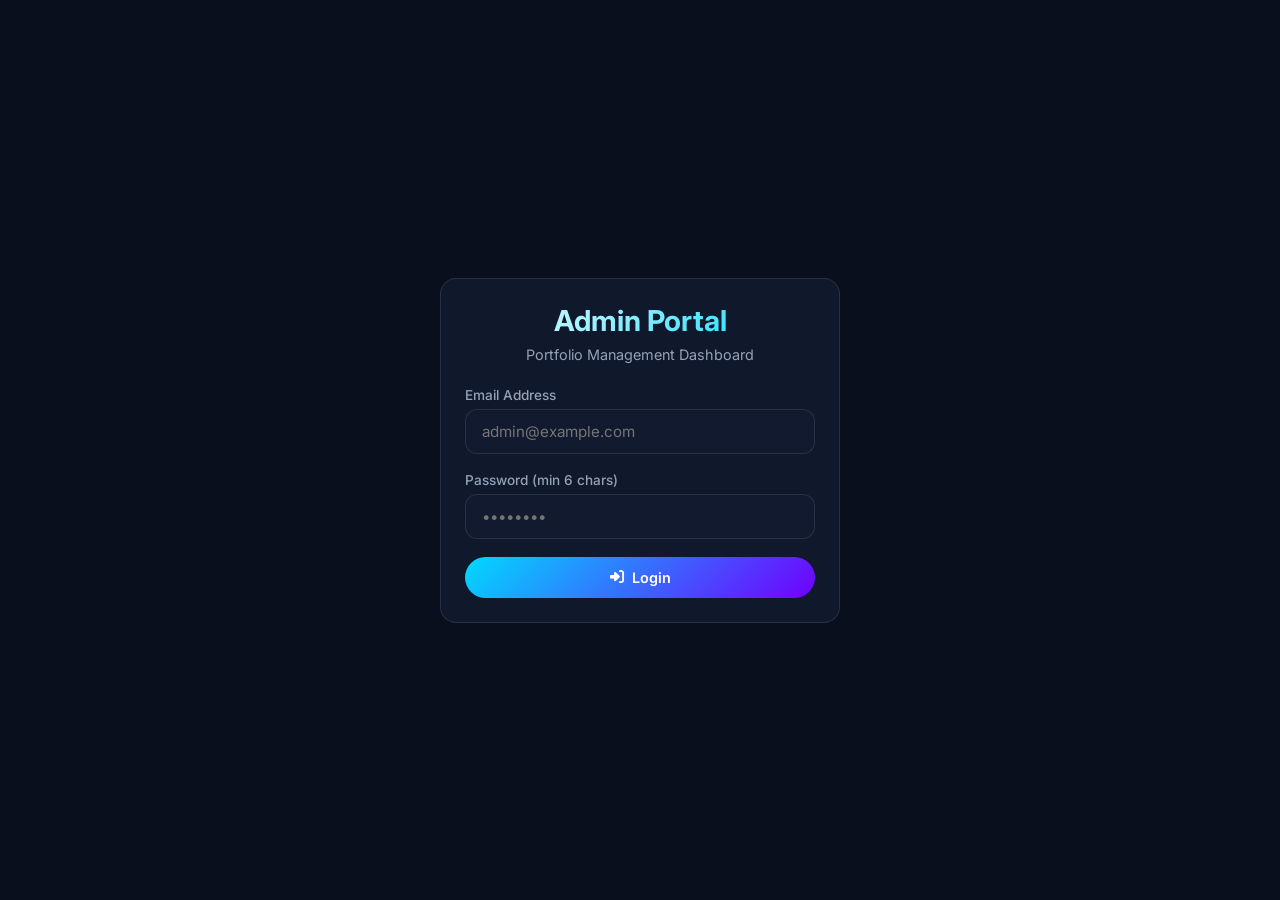
==== admin.html @ 7ec6f868 "Admin: Fix skills list reference error so existing skills load properly" ====
<!DOCTYPE html>
<html lang="en">
<head>
    <meta charset="UTF-8">
    <meta name="viewport" content="width=device-width, initial-scale=1.0">
    <title>Admin Dashboard | Abdul Rasheed Portfolio</title>
    <link href="https://fonts.googleapis.com/css2?family=Inter:wght@300;400;500;600;700&display=swap" rel="stylesheet">
    <link rel="stylesheet" href="https://cdnjs.cloudflare.com/ajax/libs/font-awesome/6.4.0/css/all.min.css">
    <style>
        :root {
            --bg: #0a0f1e;
            --bg-card: rgba(18, 26, 47, 0.85);
            --bg-light: #121a2f;
            --primary: #00d9ff;
            --accent: #7000ff;
            --text: #e2e8f0;
            --text-muted: #94a3b8;
            --border: rgba(255, 255, 255, 0.1);
            --danger: #ff4d6d;
            --success: #00ff88;
            --radius-md: 12px;
            --radius-lg: 16px;
        }

        * {
            box-sizing: border-box;
            margin: 0;
            padding: 0;
            font-family: 'Inter', sans-serif;
        }

        body {
            background-color: var(--bg);
            color: var(--text);
            min-height: 100vh;
            display: flex;
            flex-direction: column;
        }

        /* Glassmorphism containers */
        .glass-card {
            background: var(--bg-card);
            backdrop-filter: blur(12px);
            border: 1px solid var(--border);
            border-radius: var(--radius-lg);
            padding: 24px;
            box-sizing: border-box;
            max-width: 100%;
            overflow: hidden;
        }

        /* Login Screen */
        #login-screen {
            display: flex;
            align-items: center;
            justify-content: center;
            min-height: 100vh;
            padding: 20px;
        }

        .login-box {
            width: 100%;
            max-width: 400px;
            text-align: center;
        }

        .login-box h2 {
            font-size: 1.8rem;
            margin-bottom: 8px;
            background: linear-gradient(135deg, #fff, var(--primary));
            -webkit-background-clip: text;
            -webkit-text-fill-color: transparent;
        }

        .login-box p {
            color: var(--text-muted);
            font-size: 0.9rem;
            margin-bottom: 24px;
        }

        .form-group {
            margin-bottom: 18px;
            text-align: left;
        }

        .form-group label {
            display: block;
            font-size: 0.85rem;
            color: var(--text-muted);
            margin-bottom: 6px;
            font-weight: 500;
        }

        .form-group input, .form-group textarea, .form-group select {
            width: 100%;
            padding: 12px 16px;
            background: var(--bg-light);
            border: 1px solid var(--border);
            border-radius: var(--radius-md);
            color: #fff;
            font-size: 0.95rem;
            outline: none;
            transition: border-color 0.3s ease;
        }

        .form-group input:focus, .form-group textarea:focus, .form-group select:focus {
            border-color: var(--primary);
        }

        .btn {
            display: inline-flex;
            align-items: center;
            justify-content: center;
            gap: 8px;
            padding: 12px 24px;
            border-radius: 30px;
            font-weight: 600;
            font-size: 0.9rem;
            cursor: pointer;
            border: none;
            transition: all 0.3s ease;
        }

        .btn-primary {
            background: linear-gradient(135deg, var(--primary), var(--accent));
            color: #fff;
            width: 100%;
        }

        .btn-primary:hover {
            opacity: 0.9;
            transform: translateY(-1px);
        }

        .btn-danger {
            background: rgba(255, 77, 109, 0.15);
            color: var(--danger);
            border: 1px solid rgba(255, 77, 109, 0.3);
            padding: 8px 16px;
            font-size: 0.82rem;
        }

        .btn-danger:hover {
            background: var(--danger);
            color: #fff;
        }

        .btn-secondary {
            background: var(--bg-light);
            color: var(--text-muted);
            border: 1px solid var(--border);
            text-decoration: none;
        }

        .btn-secondary:hover {
            color: #fff;
            border-color: var(--primary);
        }

        .error-msg {
            color: var(--danger);
            font-size: 0.85rem;
            margin-top: 12px;
            display: none;
        }

        /* Dashboard Layout */
        #dashboard-screen {
            display: none;
            flex-direction: column;
            min-height: 100vh;
        }

        header {
            background: var(--bg-card);
            border-bottom: 1px solid var(--border);
            padding: 16px 32px;
            display: flex;
            justify-content: space-between;
            align-items: center;
        }

        .header-brand {
            display: flex;
            align-items: center;
            gap: 12px;
        }

        .header-brand h1 {
            font-size: 1.3rem;
            font-weight: 700;
            background: linear-gradient(135deg, #fff, var(--primary));
            -webkit-background-clip: text;
            -webkit-text-fill-color: transparent;
        }

        .badge {
            background: rgba(0, 217, 255, 0.15);
            color: var(--primary);
            padding: 4px 10px;
            border-radius: 20px;
            font-size: 0.75rem;
            font-weight: 600;
            border: 1px solid rgba(0, 217, 255, 0.3);
        }

        .header-actions {
            display: flex;
            align-items: center;
            gap: 16px;
        }

        .user-email {
            font-size: 0.85rem;
            color: var(--text-muted);
        }

        main {
            flex: 1;
            padding: 32px;
            max-width: 1200px;
            margin: 0 auto;
            width: 100%;
        }

        /* Nav Tabs */
        .tabs {
            display: flex;
            gap: 12px;
            margin-bottom: 28px;
            border-bottom: 1px solid var(--border);
            padding-bottom: 12px;
        }

        .tab-btn {
            background: transparent;
            border: none;
            color: var(--text-muted);
            font-size: 0.95rem;
            font-weight: 600;
            padding: 8px 16px;
            cursor: pointer;
            border-radius: var(--radius-md);
            transition: all 0.3s ease;
            display: flex;
            align-items: center;
            gap: 8px;
        }

        .tab-btn.active {
            background: rgba(0, 217, 255, 0.1);
            color: var(--primary);
            border: 1px solid rgba(0, 217, 255, 0.2);
        }

        .tab-content {
            display: none;
        }

        .tab-content.active {
            display: block;
        }

        /* Projects Section Grid */
        .admin-grid {
            display: grid;
            grid-template-columns: 1fr 1.5fr;
            gap: 28px;
        }

        @media (max-width: 900px) {
            .admin-grid {
                grid-template-columns: 1fr;
            }
            header {
                padding: 16px;
            }
            main {
                padding: 16px 12px;
            }
            .glass-card {
                padding: 16px;
            }
        }

        .project-item {
            display: flex;
            justify-content: space-between;
            align-items: center;
            background: var(--bg-light);
            border: 1px solid var(--border);
            border-radius: var(--radius-md);
            padding: 16px;
            margin-bottom: 12px;
            width: 100%;
            box-sizing: border-box;
            gap: 12px;
            overflow: hidden;
        }

        .project-info {
            flex: 1;
            min-width: 0;
            overflow: hidden;
        }

        .project-info h4 {
            font-size: 1rem;
            color: #fff;
            margin-bottom: 4px;
            white-space: nowrap;
            overflow: hidden;
            text-overflow: ellipsis;
        }

        .project-info p {
            font-size: 0.82rem;
            color: var(--text-muted);
            word-break: break-word;
        }

        .project-tag {
            font-size: 0.72rem;
            background: rgba(112, 0, 255, 0.2);
            color: #c084fc;
            padding: 2px 8px;
            border-radius: 12px;
            margin-left: 8px;
        }

        /* Messages Inbox */
        .message-card {
            background: var(--bg-light);
            border: 1px solid var(--border);
            border-radius: var(--radius-md);
            padding: 20px;
            margin-bottom: 16px;
            width: 100%;
            box-sizing: border-box;
            overflow: hidden;
        }

        .message-header {
            display: flex;
            justify-content: space-between;
            align-items: center;
            margin-bottom: 12px;
            flex-wrap: wrap;
            gap: 8px;
        }

        .sender-name {
            font-weight: 600;
            color: #fff;
        }

        .sender-email {
            font-size: 0.85rem;
            color: var(--primary);
            word-break: break-all;
        }

        .message-date {
            font-size: 0.75rem;
            color: var(--text-muted);
        }

        .message-body {
            font-size: 0.9rem;
            color: var(--text);
            line-height: 1.5;
            background: rgba(10, 15, 30, 0.5);
            padding: 12px;
            border-radius: 8px;
            word-break: break-word;
            overflow-wrap: anywhere;
        }
    
        /* =========================================================
           SIDEBAR & CMS DASHBOARD LAYOUT CSS
           ========================================================= */
        #dashboard-screen {
            display: none;
            width: 100%;
            min-height: 100vh;
        }

        .admin-layout {
            display: flex;
            min-height: 100vh;
            width: 100%;
            background: var(--bg);
        }

                .sidebar {
            width: 270px;
            min-width: 270px;
            background: rgba(12, 18, 36, 0.95);
            border-right: 1px solid var(--border);
            display: flex;
            flex-direction: column;
            position: fixed;
            top: 0;
            bottom: 0;
            left: 0;
            z-index: 1000;
            backdrop-filter: blur(16px);
            -webkit-backdrop-filter: blur(16px);
            box-shadow: 5px 0 25px rgba(0, 0, 0, 0.3);
            transition: transform 0.3s cubic-bezier(0.4, 0, 0.2, 1);
            transform: translateZ(0);
            will-change: transform;
        }

        .sidebar-brand {
            padding: 24px 20px;
            display: flex;
            align-items: center;
            gap: 12px;
            border-bottom: 1px solid var(--border);
            background: rgba(255, 255, 255, 0.02);
        }

        .sidebar-brand h2 {
            font-size: 1.15rem;
            font-weight: 700;
            color: #fff;
            margin: 0;
            letter-spacing: 0.5px;
        }

        .sidebar-menu {
            list-style: none;
            padding: 20px 12px;
            margin: 0;
            flex: 1;
            display: flex;
            flex-direction: column;
            gap: 8px;
            overflow-y: auto;
        }

        .sidebar-menu li {
            list-style: none;
        }

        .sidebar-link {
            display: flex;
            align-items: center;
            justify-content: space-between;
            padding: 14px 18px;
            color: var(--text-muted);
            text-decoration: none;
            border-radius: 12px;
            font-weight: 500;
            font-size: 0.95rem;
            cursor: pointer;
            transition: all 0.25s ease;
            background: transparent;
            border: 1px solid transparent;
            width: 100%;
            text-align: left;
        }

        .sidebar-link span i {
            width: 24px;
            font-size: 1.1rem;
            margin-right: 8px;
            color: var(--text-muted);
            transition: color 0.25s ease, transform 0.25s ease;
        }

        .sidebar-link:hover {
            color: #fff;
            background: rgba(255, 255, 255, 0.04);
            transform: translateX(3px);
        }

        .sidebar-link:hover span i {
            color: var(--primary);
            transform: scale(1.1);
        }

        .sidebar-link.active {
            color: #fff;
            background: linear-gradient(135deg, rgba(0, 217, 255, 0.18), rgba(112, 0, 255, 0.18));
            border: 1px solid rgba(0, 217, 255, 0.4);
            box-shadow: 0 4px 20px rgba(0, 217, 255, 0.15);
        }

        .sidebar-link.active span i {
            color: var(--primary);
        }

        .sidebar-badge {
            background: rgba(0, 217, 255, 0.2);
            color: var(--primary);
            font-size: 0.78rem;
            padding: 2px 9px;
            border-radius: 12px;
            font-weight: 700;
            border: 1px solid rgba(0, 217, 255, 0.3);
        }

        .sidebar-footer {
            padding: 20px;
            border-top: 1px solid var(--border);
            display: flex;
            flex-direction: column;
            gap: 12px;
            background: rgba(0, 0, 0, 0.2);
        }

        .main-wrapper {
            margin-left: 270px;
            flex: 1;
            display: flex;
            flex-direction: column;
            min-height: 100vh;
            width: calc(100% - 270px);
        }

                .top-navbar {
            height: 70px;
            padding: 0 30px;
            background: rgba(12, 18, 36, 0.85);
            border-bottom: 1px solid var(--border);
            display: flex;
            align-items: center;
            justify-content: space-between;
            backdrop-filter: blur(12px);
            -webkit-backdrop-filter: blur(12px);
            position: sticky;
            top: 0;
            z-index: 900;
            transform: translateZ(0);
        }

        .mobile-toggle {
            display: none;
            background: none;
            border: none;
            color: #fff;
            font-size: 1.4rem;
            cursor: pointer;
            padding: 6px;
        }

        /* MODAL STYLES */
        .modal-overlay {
            position: fixed;
            top: 0;
            left: 0;
            right: 0;
            bottom: 0;
            background: rgba(0, 0, 0, 0.8);
            backdrop-filter: blur(8px);
            z-index: 2000;
            display: none;
            align-items: center;
            justify-content: center;
            padding: 20px;
        }

        .modal-overlay.active {
            display: flex;
        }

        .modal-content {
            background: #0f172a;
            border: 1px solid var(--border);
            border-radius: 18px;
            width: 100%;
            max-width: 550px;
            max-height: 90vh;
            overflow-y: auto;
            padding: 28px;
            box-shadow: 0 25px 60px rgba(0,0,0,0.6);
            position: relative;
            animation: modalSlide 0.3s ease-out;
        }

        @keyframes modalSlide {
            from { transform: translateY(25px); opacity: 0; }
            to { transform: translateY(0); opacity: 1; }
        }

        .modal-header {
            display: flex;
            align-items: center;
            justify-content: space-between;
            margin-bottom: 20px;
            padding-bottom: 12px;
            border-bottom: 1px solid var(--border);
        }

        .modal-header h3 {
            margin: 0;
            font-size: 1.25rem;
            color: #fff;
        }

        .close-modal {
            background: none;
            border: none;
            color: var(--text-muted);
            font-size: 1.5rem;
            cursor: pointer;
            transition: color 0.2s;
        }

        .close-modal:hover {
            color: #fff;
        }

        .action-btns-group {
            display: flex;
            gap: 8px;
        }

        @media (max-width: 900px) {
            .sidebar {
                transform: translateX(-100%);
            }
            .sidebar.mobile-open {
                transform: translateX(0);
            }
            .main-wrapper {
                margin-left: 0;
                width: 100%;
            }
            .mobile-toggle {
                display: block;
            }
        }

    </style>
</head>
<body>

    <!-- LOGIN SCREEN -->
    <div id="login-screen">
        <div class="glass-card login-box">
            <h2>Admin Portal</h2>
            <p>Portfolio Management Dashboard</p>

            <form id="login-form">
                <div class="form-group">
                    <label for="login-email">Email Address</label>
                    <input type="email" id="login-email" required placeholder="admin@example.com">
                </div>
                <div class="form-group">
                    <label for="login-password">Password (min 6 chars)</label>
                    <input type="password" id="login-password" required placeholder="••••••••">
                </div>
                <button type="submit" id="auth-submit-btn" class="btn btn-primary" style="width:100%;">
                    <i class="fas fa-sign-in-alt"></i> Login
                </button>
                <div id="login-error" class="error-msg" style="display:none; margin-top:12px; padding:10px; background:rgba(255,77,109,0.15); border:1px solid var(--danger); color:var(--danger); border-radius:8px; font-size:0.85rem; text-align:left;"></div>
            </form>
        </div>
    </div>

    <!-- DASHBOARD SCREEN -->
    <div id="dashboard-screen">
        <div class="admin-layout">
            <!-- SIDEBAR NAV -->
            <aside class="sidebar" id="sidebar">
                <div class="sidebar-brand">
                    <i class="fas fa-user-shield" style="color: var(--primary); font-size: 1.5rem;"></i>
                    <h2>Admin CMS</h2>
                </div>
                <ul class="sidebar-menu">
                    <li>
                        <button class="sidebar-link active" onclick="switchTab('home-tab', this, 'Home')">
                            <span><i class="fas fa-home"></i> Home</span>
                        </button>
                    </li>
                    <li>
                        <button class="sidebar-link" onclick="switchTab('about-tab', this, 'About')">
                            <span><i class="fas fa-user"></i> About</span>
                        </button>
                    </li>
                    <li>
                        <button class="sidebar-link" onclick="switchTab('skills-tab', this, 'Skill')">
                            <span><i class="fas fa-star"></i> Skill</span>
                        </button>
                    </li>
                    <li>
                        <button class="sidebar-link" onclick="switchTab('services-tab', this, 'Service')">
                            <span><i class="fas fa-briefcase"></i> Service</span>
                        </button>
                    </li>
                    <li>
                        <button class="sidebar-link" onclick="switchTab('projects-tab', this, 'Project')">
                            <span><i class="fas fa-folder-open"></i> Project</span>
                            <span class="sidebar-badge" id="project-count">0</span>
                        </button>
                    </li>
                    <li>
                        <button class="sidebar-link" onclick="switchTab('backgrounds-tab', this, 'Backgrounds')">
                            <span><i class="fas fa-image"></i> Backgrounds</span>
                        </button>
                    </li>
                    <li>
                        <button class="sidebar-link" onclick="switchTab('messages-tab', this, 'Contacts')">
                            <span><i class="fas fa-envelope"></i> Contacts</span>
                            <span class="sidebar-badge" id="message-count">0</span>
                        </button>
                    </li>
                </ul>
                <div class="sidebar-footer">
                    <span style="font-size:0.8rem; color:var(--text-muted); overflow:hidden; text-overflow:ellipsis;" id="current-user-email">admin@portfolio.com</span>
                    <a href="index.html" target="_blank" class="btn btn-secondary" style="justify-content:center; width:100%;">
                        <i class="fas fa-external-link-alt"></i> View Site
                    </a>
                    <button id="logout-btn-side" class="btn btn-danger" style="justify-content:center; width:100%;">
                        <i class="fas fa-sign-out-alt"></i> Logout
                    </button>
                </div>
            </aside>

            <!-- MAIN CONTENT WRAPPER -->
            <div class="main-wrapper">
                <div class="top-navbar">
                    <div style="display:flex; align-items:center; gap:15px;">
                        <button class="mobile-toggle" onclick="toggleSidebar()"><i class="fas fa-bars"></i></button>
                        <h2 id="top-title" style="margin:0; font-size:1.2rem; color:#fff;"><i class="fas fa-folder-open" style="color:var(--primary);"></i> Projects</h2>
                    </div>
                    <span class="badge">Live Firebase</span>
                </div>

                <main style="padding: 30px;">


            <!-- TAB 1: PROJECTS -->
            <div id="projects-tab" class="tab-content">

                <!-- STEP INDICATOR -->
                <div id="project-step-indicator" style="display:flex; align-items:center; gap:0; margin-bottom:24px; background:rgba(255,255,255,0.03); border:1px solid rgba(255,255,255,0.07); border-radius:14px; padding:4px; width:fit-content;">
                    <button onclick="goToStep(1)" id="step-btn-1" style="display:flex; align-items:center; gap:8px; padding:8px 18px; border-radius:10px; border:none; background:var(--primary); color:#000; font-weight:700; font-size:0.82rem; cursor:pointer; transition:all 0.2s;">
                        <span style="width:20px;height:20px;background:#000;border-radius:50%;display:flex;align-items:center;justify-content:center;font-size:0.72rem;font-weight:900;">1</span>
                        Basic Info & Cover Image
                    </button>
                    <button onclick="goToStep(2)" id="step-btn-2" style="display:flex; align-items:center; gap:8px; padding:8px 18px; border-radius:10px; border:none; background:transparent; color:#64748b; font-weight:600; font-size:0.82rem; cursor:pointer; transition:all 0.2s;">
                        <span style="width:20px;height:20px;background:rgba(255,255,255,0.1);border-radius:50%;display:flex;align-items:center;justify-content:center;font-size:0.72rem;font-weight:900;">2</span>
                        Case Study Screenshots
                    </button>
                </div>

                <div class="admin-grid">

                    <!-- STEP 1: Basic Info + Cover Image -->
                    <div class="glass-card" id="project-step-1">
                        <h3 style="margin-bottom:6px;"><i class="fas fa-layer-group" style="color:var(--primary);"></i> Step 1 — Core Project Details</h3>
                        <p style="color:#64748b; font-size:0.84rem; margin-bottom:20px;">Fill in your project info and add the main cover image. This is what appears on your portfolio homepage.</p>

                        <form id="add-project-form">
                            <div style="display:grid; grid-template-columns:1fr 1fr; gap:14px;">
                                <div class="form-group" style="margin:0;">
                                    <label>Project Title *</label>
                                    <input type="text" id="p-title" required placeholder="e.g. E-Commerce Platform">
                                </div>
                                <div class="form-group" style="margin:0;">
                                    <label>Category Tag *</label>
                                    <select id="p-category">
                                        <option value="fullstack">Full-Stack</option>
                                        <option value="python">Python / Django</option>
                                        <option value="frontend">Frontend</option>
                                        <option value="web">Web Apps</option>
                                    </select>
                                </div>
                            </div>

                            <div class="form-group" style="margin-top:14px;">
                                <label>Short Description * <span style="color:#64748b; font-size:0.78rem;">(shown on homepage card)</span></label>
                                <textarea id="p-desc" rows="2" required placeholder="Brief summary of what this project does..."></textarea>
                            </div>

                            <div class="form-group">
                                <label>Detailed Overview <span style="color:#64748b; font-size:0.78rem;">(shown on project details page)</span></label>
                                <textarea id="p-long-desc" rows="3" placeholder="Detailed story: architecture, problem solved, approach used..."></textarea>
                            </div>

                            <div class="form-group">
                                <label>Key Features <span style="color:#64748b; font-size:0.78rem;">(one per line)</span></label>
                                <textarea id="p-features" rows="3" placeholder="User Authentication & Profile Roles&#10;Realtime Firestore Synchronization&#10;Dark Mode Interface"></textarea>
                            </div>

                            <div class="form-group">
                                <label>Tech Stack <span style="color:#64748b; font-size:0.78rem;">(comma separated)</span></label>
                                <input type="text" id="p-tech-stack" placeholder="Python, Django, React, Firebase, CSS3">
                            </div>

                            <div style="display:grid; grid-template-columns:1fr 1fr; gap:14px;">
                                <div class="form-group" style="margin:0;">
                                    <label>Live Demo URL</label>
                                    <input type="url" id="p-live" placeholder="https://myproject.com">
                                </div>
                                <div class="form-group" style="margin:0;">
                                    <label>GitHub Repo URL</label>
                                    <input type="url" id="p-github" placeholder="https://github.com/...">
                                </div>
                            </div>

                            <!-- COVER IMAGE SECTION -->
                            <div style="margin-top:20px; background:rgba(0,217,255,0.04); border:1px solid rgba(0,217,255,0.2); border-radius:14px; padding:16px;">
                                <div style="font-weight:700; font-size:0.9rem; color:var(--primary); margin-bottom:12px; display:flex; align-items:center; gap:8px;">
                                    <i class="fas fa-image"></i> Cover Image <span style="color:#64748b; font-size:0.78rem; font-weight:400;">(shown on homepage)</span>
                                </div>

                                <!-- Upload Area -->
                                <div id="p-cover-drop-zone" onclick="document.getElementById('p-cover-file').click()" style="border:2px dashed rgba(0,217,255,0.35); border-radius:10px; padding:20px; text-align:center; cursor:pointer; transition:all 0.2s; margin-bottom:12px;" onmouseover="this.style.borderColor='var(--primary)'; this.style.background='rgba(0,217,255,0.06)'" onmouseout="this.style.borderColor='rgba(0,217,255,0.35)'; this.style.background='transparent'">
                                    <i class="fas fa-cloud-upload-alt" style="font-size:1.8rem; color:var(--primary); opacity:0.7;"></i>
                                    <p style="color:#64748b; margin:6px 0 0; font-size:0.84rem;">Click or drag image here to upload</p>
                                </div>
                                <input type="file" id="p-cover-file" accept="image/*" style="display:none;" onchange="previewCoverImage(this)">

                                <div style="display:flex; align-items:center; gap:8px; margin-bottom:10px;">
                                    <div style="flex:1; height:1px; background:rgba(255,255,255,0.08);"></div>
                                    <span style="color:#475569; font-size:0.78rem;">or paste URL</span>
                                    <div style="flex:1; height:1px; background:rgba(255,255,255,0.08);"></div>
                                </div>

                                <input type="text" id="p-image" required placeholder="img/project.png or https://..." oninput="previewCoverFromUrl(this.value)" style="width:100%; padding:8px 12px; border-radius:8px; background:rgba(0,0,0,0.3); border:1px solid rgba(255,255,255,0.1); color:#fff; font-size:0.85rem; box-sizing:border-box;">

                                <!-- Live Preview -->
                                <div id="p-cover-preview-box" style="display:none; margin-top:12px; border-radius:10px; overflow:hidden; border:1px solid rgba(255,255,255,0.1);">
                                    <img id="p-cover-preview-img" src="" alt="Preview" style="width:100%; max-height:200px; object-fit:cover;">
                                    <div style="background:rgba(0,0,0,0.4); padding:6px 10px; font-size:0.78rem; color:#94a3b8; display:flex; align-items:center; gap:6px;">
                                        <i class="fas fa-check-circle" style="color:#22c55e;"></i> Cover image preview — this is how it'll look on your portfolio
                                    </div>
                                </div>
                            </div>

                            <div style="display:flex; gap:12px; margin-top:20px;">
                                <button type="submit" class="btn btn-primary" style="flex:1;">
                                    <i class="fas fa-save"></i> Save & Continue to Screenshots →
                                </button>
                            </div>
                        </form>
                    </div>

                    <!-- STEP 2: Screenshot Builder -->
                    <div class="glass-card" id="project-step-2" style="display:none;">
                        <div style="display:flex; align-items:center; gap:10px; margin-bottom:6px;">
                            <h3 style="margin:0;"><i class="fas fa-images" style="color:var(--primary);"></i> Step 2 — Case Study Screenshots</h3>
                            <span id="step2-project-badge" style="background:rgba(0,217,255,0.12); color:var(--primary); border:1px solid rgba(0,217,255,0.3); padding:2px 10px; border-radius:12px; font-size:0.75rem; font-weight:700;"></span>
                        </div>
                        <p style="color:#64748b; font-size:0.84rem; margin-bottom:20px;">Add screenshots for the interactive case study viewer. Each card = one clickable thumbnail with its own explanation.</p>

                        <div id="p-screenshots-builder" style="display:flex; flex-direction:column; gap:14px; max-height:520px; overflow-y:auto; padding-right:4px; scrollbar-width:thin; scrollbar-color:rgba(0,217,255,0.3) transparent;"></div>

                        <button type="button" onclick="addScreenshotRow('p-screenshots-builder')" style="display:flex; align-items:center; gap:8px; margin-top:14px; padding:10px 18px; border-radius:10px; border:2px dashed rgba(0,217,255,0.3); background:rgba(0,217,255,0.04); color:var(--primary); font-weight:600; font-size:0.84rem; cursor:pointer; width:100%; justify-content:center; transition:all 0.2s;" onmouseover="this.style.borderColor='var(--primary)'; this.style.background='rgba(0,217,255,0.1)'" onmouseout="this.style.borderColor='rgba(0,217,255,0.3)'; this.style.background='rgba(0,217,255,0.04)'">
                            <i class="fas fa-plus-circle"></i> Add Another Screenshot
                        </button>
                        <textarea id="p-images-extra" style="display:none;"></textarea>

                        <div style="display:flex; gap:12px; margin-top:20px;">
                            <button type="button" onclick="goToStep(1)" class="btn btn-secondary" style="padding:10px 18px;">
                                <i class="fas fa-arrow-left"></i> Back
                            </button>
                            <button type="button" onclick="saveProjectScreenshots()" class="btn btn-primary" style="flex:1;">
                                <i class="fas fa-check-circle"></i> Save Screenshots & Finish
                            </button>
                        </div>

                        <div id="step2-success-banner" style="display:none; margin-top:14px; background:rgba(34,197,94,0.1); border:1px solid rgba(34,197,94,0.3); border-radius:10px; padding:12px 16px; color:#22c55e; font-size:0.85rem; font-weight:600; display:flex; align-items:center; gap:8px;">
                            <i class="fas fa-check-circle"></i> Screenshots saved! Project is now live on your portfolio.
                        </div>
                    </div>

                    <!-- Existing Projects List -->
                    <div class="glass-card">
                        <h3 style="margin-bottom: 18px;"><i class="fas fa-list" style="color: var(--primary);"></i> Existing Projects</h3>
                        <div id="projects-list-container">
                            <p style="color: var(--text-muted); font-size: 0.9rem;">Loading projects from Firebase...</p>
                        </div>
                    </div>
                </div>
            </div>
            <!-- TAB 6: CONTACTS -->
            <div id="messages-tab" class="tab-content">
                <div class="admin-grid" style="margin-bottom:28px;">
                    <!-- Contact Details Form -->
                    <div class="glass-card">
                        <h3 style="margin-bottom: 18px;"><i class="fas fa-address-book" style="color: var(--primary);"></i> Contact Details</h3>
                        <form id="contact-info-form">
                            <div class="form-group">
                                <label>Phone Number</label>
                                <input type="text" id="s-phone" placeholder="+91 ...">
                            </div>
                            <div class="form-group">
                                <label>Email Address</label>
                                <input type="email" id="s-email" placeholder="email@example.com">
                            </div>
                            <div class="form-group">
                                <label>Location</label>
                                <input type="text" id="s-location" placeholder="Kerala, India">
                            </div>
                            <div class="form-group">
                                <label>Freelance Indicator State</label>
                                <select id="s-freelance-state">
                                    <option value="available">Available (Green Indicator)</option>
                                    <option value="not_available">Not Available (Red Indicator)</option>
                                    <option value="hidden">Hide Completely</option>
                                </select>
                            </div>
                            <button type="submit" class="btn btn-primary" style="width: 100%;">
                                <i class="fas fa-save"></i> Save Contact Info
                            </button>
                        </form>
                    </div>

                    <!-- Social Menu Form -->
                    <div class="glass-card">
                        <h3 style="margin-bottom: 18px;"><i class="fas fa-share-alt" style="color: var(--primary);"></i> Add Social Link</h3>
                        <form id="add-social-form">
                            <div class="form-group">
                                <label>Platform Name (e.g. GitHub)</label>
                                <input type="text" id="soc-name" required placeholder="GitHub">
                            </div>
                            <div class="form-group">
                                <label>Profile URL *</label>
                                <input type="url" id="soc-url" required placeholder="https://github.com/...">
                            </div>
                            <div class="form-group">
                                <label>FontAwesome Icon Class *</label>
                                <input type="text" id="soc-icon" required placeholder="fab fa-github">
                                <small style="color:var(--text-muted);font-size:0.78rem;">e.g. <code style="color:var(--success);">fab fa-instagram</code>, <code style="color:var(--success);">fab fa-linkedin</code></small>
                            </div>
                            <button type="submit" class="btn btn-primary" style="width: 100%;">
                                <i class="fas fa-plus"></i> Add Social Link
                            </button>
                        </form>
                    </div>
                </div>
                
                <!-- Existing Social Links -->
                <div class="glass-card" style="margin-bottom:28px;">
                    <h3 style="margin-bottom: 18px;"><i class="fas fa-link" style="color: var(--primary);"></i> Social Menu Links</h3>
                    <div id="socials-list-container" style="display:flex; flex-direction:column; gap:12px; width:100%; box-sizing:border-box;">
                        <p style="color: var(--text-muted); font-size: 0.9rem;">Loading social links...</p>
                    </div>
                </div>

                <!-- Inbox Messages -->
                <div class="glass-card">
                    <div style="display:flex; justify-content:space-between; align-items:center; margin-bottom:20px;">
                        <h3><i class="fas fa-inbox" style="color: var(--primary);"></i> Inbox Messages</h3>
                        <span class="badge" id="message-count-badge">0 Total</span>
                    </div>
                    <div id="messages-list-container" style="display:flex; flex-direction:column; gap:16px;">
                        <p style="color: var(--text-muted); font-size: 0.9rem;">Loading messages from Firebase...</p>
                    </div>
                </div>
            </div>
        
            <!-- HOME TAB -->
            <div id="home-tab" class="tab-content active">
                <div class="glass-card">
                    <h3 style="margin-bottom: 18px;"><i class="fas fa-home" style="color: var(--primary);"></i> Home / Hero Section</h3>
                    <form id="home-form">
                        <div class="form-group">
                            <label>Profile Image URL / Path</label>
                            <input type="text" id="s-profile-img" placeholder="img/profile-pic.png">
                            <label style="margin-top: 8px; font-size: 0.85rem; color: var(--primary); display: block; cursor: pointer;">
                                📁 Or Upload Profile Picture
                            </label>
                            <input type="file" accept="image/*" onchange="handleFileUpload(this, 's-profile-img')" style="background: var(--bg); border: 1px dashed var(--border); padding: 8px; border-radius: 8px; width: 100%;">
                        </div>
                        <div class="form-group">
                            <label>Subtitle</label>
                            <input type="text" id="s-subtitle" placeholder="Hello, I'm">
                        </div>
                        <div class="form-group">
                            <label>Name</label>
                            <input type="text" id="s-name" placeholder="Abdul Rasheed YP">
                        </div>
                        <div class="form-group">
                            <label>Roles (comma separated)</label>
                            <input type="text" id="s-roles" placeholder="Python Developer, Full-Stack Developer">
                        </div>
                        <div class="form-group">
                            <label>Hero Description</label>
                            <textarea id="s-hero-desc" rows="3" placeholder="I build scalable and user-friendly web applications..."></textarea>
                        </div>
                        <button type="submit" class="btn btn-primary" style="width: 100%;">
                            <i class="fas fa-save"></i> Save Home Settings
                        </button>
                    </form>
                </div>
            </div>

            <!-- ABOUT TAB -->
            <div id="about-tab" class="tab-content">
                <div class="glass-card">
                    <h3 style="margin-bottom: 18px;"><i class="fas fa-user" style="color: var(--primary);"></i> About Section</h3>
                    <form id="about-form">
                        <div class="form-group">
                            <label>About Text</label>
                            <textarea id="s-about" rows="4"></textarea>
                        </div>

                        <hr style="border-color: var(--border); margin: 20px 0;">
                        <h4 style="margin-bottom:12px;"><i class="fas fa-file-pdf" style="color:var(--danger);"></i> Resume / CV</h4>
                        <div class="form-group">
                            <label>Resume File Path or URL</label>
                            <input type="text" id="s-resume" placeholder="img/AbdulrasheedCV.pdf">
                            <label style="margin-top: 8px; font-size: 0.85rem; color: var(--primary); display: block; cursor: pointer;">
                                📁 Or Upload Resume File (PDF / Image)
                            </label>
                            <input type="file" accept=".pdf,image/*" onchange="handleFileUpload(this, 's-resume')" style="background: var(--bg); border: 1px dashed var(--border); padding: 8px; border-radius: 8px; width: 100%;">
                            <small style="color:var(--text-muted);font-size:0.78rem;">Upload PDF or enter direct link/path</small>
                        </div>
                        <button type="submit" class="btn btn-primary" style="width: 100%;">
                            <i class="fas fa-save"></i> Save About Settings
                        </button>
                    </form>
                </div>
            </div>

            <!-- TAB 4: SKILLS -->
            <div id="skills-tab" class="tab-content">
                <div class="admin-grid">
                    <div class="glass-card">
                        <h3 style="margin-bottom: 18px;"><i class="fas fa-plus-circle" style="color: var(--primary);"></i> Add Skill</h3>
                        <form id="add-skill-form">
                            <div class="form-group">
                                <label>Skill Name *</label>
                                <input type="text" id="sk-name" required placeholder="e.g. Python" oninput="updateSkillPreview()">
                            </div>
                            <div class="form-group">
                                <label>FontAwesome Icon Class *</label>
                                <input type="text" id="sk-icon" required placeholder="fab fa-python" oninput="sanitizeIconInput(); updateSkillPreview();">
                                <small style="color:var(--text-muted);font-size:0.78rem;">
                                    ⚠️ Copy only the <b style="color:var(--primary);">class value</b> — e.g. <code style="color:var(--success);">fab fa-react</code><br>
                                    (NOT the full &lt;i&gt; tag). Find icons at <a href="https://fontawesome.com/icons" target="_blank" style="color:var(--primary);">fontawesome.com/icons</a>
                                </small>
                            </div>
                            <div class="form-group">
                                <label>Display Order * (1 = First, 2 = Second...)</label>
                                <input type="number" id="sk-order" required value="1" min="1" placeholder="e.g. 1">
                            </div>
                            <div class="form-group">
                                <label>Brand Color *</label>
                                <div style="display:flex; gap:10px; align-items:center;">
                                    <input type="color" id="sk-color" required value="#3776AB" style="height: 42px; width:50px; padding: 2px; border-radius:8px; border:1px solid rgba(255,255,255,0.1); cursor:pointer; background:none;" oninput="document.getElementById('sk-color-hex').value = this.value; updateSkillPreview();">
                                    <input type="text" id="sk-color-hex" value="#3776AB" placeholder="#3776AB" style="flex:1; padding:8px 12px; border-radius:8px; border:1px solid rgba(255,255,255,0.1); background:rgba(0,0,0,0.3); color:#fff; font-family:monospace;" oninput="if(this.value.startsWith('#') || this.value.length>=3) { document.getElementById('sk-color').value = this.value; } updateSkillPreview();">
                                </div>
                                <div style="display:flex; gap:8px; margin-top:10px; align-items:center; flex-wrap:wrap;">
                                    <span style="font-size:0.75rem; color:var(--text-muted);">Quick Presets:</span>
                                    <button type="button" onclick="setPresetColor('#ef4444')" style="width:22px; height:22px; border-radius:50%; background:#ef4444; border:none; cursor:pointer;" title="Red"></button>
                                    <button type="button" onclick="setPresetColor('#3b82f6')" style="width:22px; height:22px; border-radius:50%; background:#3b82f6; border:none; cursor:pointer;" title="Blue"></button>
                                    <button type="button" onclick="setPresetColor('#00d9ff')" style="width:22px; height:22px; border-radius:50%; background:#00d9ff; border:none; cursor:pointer;" title="Cyan"></button>
                                    <button type="button" onclick="setPresetColor('#10b981')" style="width:22px; height:22px; border-radius:50%; background:#10b981; border:none; cursor:pointer;" title="Green"></button>
                                    <button type="button" onclick="setPresetColor('#f59e0b')" style="width:22px; height:22px; border-radius:50%; background:#f59e0b; border:none; cursor:pointer;" title="Yellow"></button>
                                    <button type="button" onclick="setPresetColor('#8b5cf6')" style="width:22px; height:22px; border-radius:50%; background:#8b5cf6; border:none; cursor:pointer;" title="Purple"></button>
                                    <button type="button" onclick="setPresetColor('#ffffff')" style="width:22px; height:22px; border-radius:50%; background:#ffffff; border:none; cursor:pointer;" title="White"></button>
                                </div>
                            </div>
                            <!-- Live Preview -->
                            <div id="skill-preview" style="display:flex;align-items:center;gap:14px;background:var(--bg-light);border:1px solid var(--border);border-radius:12px;padding:16px;margin-bottom:16px;">
                                <i id="preview-icon" class="fab fa-python" style="font-size:2rem;color:#3776AB;"></i>
                                <span id="preview-name" style="font-weight:600;font-size:1rem;">Python</span>
                            </div>
                            <button type="submit" class="btn btn-primary" style="width: 100%;">
                                <i class="fas fa-save"></i> Save Skill
                            </button>
                            <button type="button" onclick="populateDefaultSkills()" class="btn" style="width:100%;margin-top:10px;background:rgba(0,217,255,0.1);color:var(--primary);border:1px solid rgba(0,217,255,0.3);">
                                <i class="fas fa-magic"></i> Populate Default Skills
                            </button>
                        </form>
                    </div>
                    <div class="glass-card">
                        <h3 style="margin-bottom: 18px;"><i class="fas fa-list" style="color: var(--primary);"></i> Existing Skills</h3>
                        <div id="skills-list-container">
                            <p style="color: var(--text-muted); font-size: 0.9rem;">Loading skills...</p>
                        </div>
                    </div>
                </div>
            </div>

            <!-- TAB 5: SERVICES -->
            <div id="services-tab" class="tab-content">
                <div class="admin-grid">
                    <div class="glass-card">
                        <h3 style="margin-bottom: 18px;"><i class="fas fa-plus-circle" style="color: var(--primary);"></i> Add Service</h3>
                        <form id="add-service-form">
                            <div class="form-group">
                                <label>Service Title *</label>
                                <input type="text" id="sv-title" required placeholder="e.g. Web Development">
                            </div>
                            <div class="form-group">
                                <label>Description *</label>
                                <textarea id="sv-desc" rows="3" required></textarea>
                            </div>
                            <div class="form-group">
                                <label>FontAwesome Icon Class *</label>
                                <input type="text" id="sv-icon" required placeholder="fas fa-code">
                            </div>
                            <button type="submit" class="btn btn-primary" style="width: 100%;">
                                <i class="fas fa-save"></i> Save Service
                            </button>
                        </form>
                    </div>
                    <div class="glass-card">
                        <h3 style="margin-bottom: 18px;"><i class="fas fa-list" style="color: var(--primary);"></i> Existing Services</h3>
                        <div id="services-list-container">
                            <p style="color: var(--text-muted); font-size: 0.9rem;">Loading services...</p>
                        </div>
                    </div>
                </div>
            </div>

            <!-- TAB 6: BACKGROUNDS -->
            <div id="backgrounds-tab" class="tab-content">
                <div class="glass-card" style="max-width: 900px;">
                    <h3 style="margin-bottom: 8px;"><i class="fas fa-image" style="color: var(--primary);"></i> Section Backgrounds</h3>
                    <p style="color:var(--text-muted); font-size:0.85rem; margin-bottom:20px;">Upload parallax background images for each portfolio section. They will automatically compress and save. (Max size ~2MB)</p>
                    
                    <div style="display:grid; grid-template-columns:1fr 1fr; gap:24px;">
                        <!-- Hero -->
                        <div class="form-group" style="margin:0; background:rgba(0,0,0,0.2); padding:16px; border-radius:12px; border:1px solid rgba(255,255,255,0.05);">
                            <label>Hero Section (Home)</label>
                            <img id="bg-hero-preview" style="width:100%; height:120px; object-fit:cover; border-radius:8px; display:none; margin-bottom:10px; border:1px solid rgba(0,217,255,0.2);">
                            <div id="bg-hero-dz" onclick="document.getElementById('bg-hero-file').click()" style="border:2px dashed rgba(0,217,255,0.3); border-radius:8px; padding:12px; text-align:center; cursor:pointer;" onmouseover="this.style.borderColor='var(--primary)'" onmouseout="this.style.borderColor='rgba(0,217,255,0.3)'">
                                <i class="fas fa-cloud-upload-alt" style="font-size:1.2rem; color:var(--primary); opacity:0.7;"></i>
                                <p style="color:#64748b; margin:4px 0 0; font-size:0.75rem;">Click to upload</p>
                            </div>
                            <input type="file" id="bg-hero-file" accept="image/*" style="display:none;" onchange="uploadSectionBg(this, 'hero')">
                            <div style="margin-top: 10px; display:flex; gap:8px;">
                                <input type="text" id="bg-hero-url" placeholder="Local path (e.g. img/bg.jpg)" style="flex:1; padding:6px 10px; border-radius:4px; border:1px solid rgba(255,255,255,0.1); background:rgba(0,0,0,0.3); color:#fff; font-size:0.8rem;">
                                <button type="button" class="btn btn-primary" style="padding:6px 12px; border-radius:4px; font-size:0.8rem; width:auto;" onclick="saveLocalBgUrl('hero')"><i class="fas fa-save"></i></button>
                            </div>
                        </div>

                        <!-- About -->
                        <div class="form-group" style="margin:0; background:rgba(0,0,0,0.2); padding:16px; border-radius:12px; border:1px solid rgba(255,255,255,0.05);">
                            <label>About Section</label>
                            <img id="bg-about-preview" style="width:100%; height:120px; object-fit:cover; border-radius:8px; display:none; margin-bottom:10px; border:1px solid rgba(0,217,255,0.2);">
                            <div id="bg-about-dz" onclick="document.getElementById('bg-about-file').click()" style="border:2px dashed rgba(0,217,255,0.3); border-radius:8px; padding:12px; text-align:center; cursor:pointer;" onmouseover="this.style.borderColor='var(--primary)'" onmouseout="this.style.borderColor='rgba(0,217,255,0.3)'">
                                <i class="fas fa-cloud-upload-alt" style="font-size:1.2rem; color:var(--primary); opacity:0.7;"></i>
                                <p style="color:#64748b; margin:4px 0 0; font-size:0.75rem;">Click to upload</p>
                            </div>
                            <input type="file" id="bg-about-file" accept="image/*" style="display:none;" onchange="uploadSectionBg(this, 'about')">
                            <div style="margin-top: 10px; display:flex; gap:8px;">
                                <input type="text" id="bg-about-url" placeholder="Local path (e.g. img/bg.jpg)" style="flex:1; padding:6px 10px; border-radius:4px; border:1px solid rgba(255,255,255,0.1); background:rgba(0,0,0,0.3); color:#fff; font-size:0.8rem;">
                                <button type="button" class="btn btn-primary" style="padding:6px 12px; border-radius:4px; font-size:0.8rem; width:auto;" onclick="saveLocalBgUrl('about')"><i class="fas fa-save"></i></button>
                            </div>
                        </div>
                        
                        <!-- Skills -->
                        <div class="form-group" style="margin:0; background:rgba(0,0,0,0.2); padding:16px; border-radius:12px; border:1px solid rgba(255,255,255,0.05);">
                            <label>Skills Section</label>
                            <img id="bg-skills-preview" style="width:100%; height:120px; object-fit:cover; border-radius:8px; display:none; margin-bottom:10px; border:1px solid rgba(0,217,255,0.2);">
                            <div id="bg-skills-dz" onclick="document.getElementById('bg-skills-file').click()" style="border:2px dashed rgba(0,217,255,0.3); border-radius:8px; padding:12px; text-align:center; cursor:pointer;" onmouseover="this.style.borderColor='var(--primary)'" onmouseout="this.style.borderColor='rgba(0,217,255,0.3)'">
                                <i class="fas fa-cloud-upload-alt" style="font-size:1.2rem; color:var(--primary); opacity:0.7;"></i>
                                <p style="color:#64748b; margin:4px 0 0; font-size:0.75rem;">Click to upload</p>
                            </div>
                            <input type="file" id="bg-skills-file" accept="image/*" style="display:none;" onchange="uploadSectionBg(this, 'skills')">
                            <div style="margin-top: 10px; display:flex; gap:8px;">
                                <input type="text" id="bg-skills-url" placeholder="Local path (e.g. img/bg.jpg)" style="flex:1; padding:6px 10px; border-radius:4px; border:1px solid rgba(255,255,255,0.1); background:rgba(0,0,0,0.3); color:#fff; font-size:0.8rem;">
                                <button type="button" class="btn btn-primary" style="padding:6px 12px; border-radius:4px; font-size:0.8rem; width:auto;" onclick="saveLocalBgUrl('skills')"><i class="fas fa-save"></i></button>
                            </div>
                        </div>

                        <!-- Services -->
                        <div class="form-group" style="margin:0; background:rgba(0,0,0,0.2); padding:16px; border-radius:12px; border:1px solid rgba(255,255,255,0.05);">
                            <label>Services Section</label>
                            <img id="bg-services-preview" style="width:100%; height:120px; object-fit:cover; border-radius:8px; display:none; margin-bottom:10px; border:1px solid rgba(0,217,255,0.2);">
                            <div id="bg-services-dz" onclick="document.getElementById('bg-services-file').click()" style="border:2px dashed rgba(0,217,255,0.3); border-radius:8px; padding:12px; text-align:center; cursor:pointer;" onmouseover="this.style.borderColor='var(--primary)'" onmouseout="this.style.borderColor='rgba(0,217,255,0.3)'">
                                <i class="fas fa-cloud-upload-alt" style="font-size:1.2rem; color:var(--primary); opacity:0.7;"></i>
                                <p style="color:#64748b; margin:4px 0 0; font-size:0.75rem;">Click to upload</p>
                            </div>
                            <input type="file" id="bg-services-file" accept="image/*" style="display:none;" onchange="uploadSectionBg(this, 'services')">
                            <div style="margin-top: 10px; display:flex; gap:8px;">
                                <input type="text" id="bg-services-url" placeholder="Local path (e.g. img/bg.jpg)" style="flex:1; padding:6px 10px; border-radius:4px; border:1px solid rgba(255,255,255,0.1); background:rgba(0,0,0,0.3); color:#fff; font-size:0.8rem;">
                                <button type="button" class="btn btn-primary" style="padding:6px 12px; border-radius:4px; font-size:0.8rem; width:auto;" onclick="saveLocalBgUrl('services')"><i class="fas fa-save"></i></button>
                            </div>
                        </div>

                        <!-- Projects -->
                        <div class="form-group" style="margin:0; background:rgba(0,0,0,0.2); padding:16px; border-radius:12px; border:1px solid rgba(255,255,255,0.05);">
                            <label>Projects Section</label>
                            <img id="bg-projects-preview" style="width:100%; height:120px; object-fit:cover; border-radius:8px; display:none; margin-bottom:10px; border:1px solid rgba(0,217,255,0.2);">
                            <div id="bg-projects-dz" onclick="document.getElementById('bg-projects-file').click()" style="border:2px dashed rgba(0,217,255,0.3); border-radius:8px; padding:12px; text-align:center; cursor:pointer;" onmouseover="this.style.borderColor='var(--primary)'" onmouseout="this.style.borderColor='rgba(0,217,255,0.3)'">
                                <i class="fas fa-cloud-upload-alt" style="font-size:1.2rem; color:var(--primary); opacity:0.7;"></i>
                                <p style="color:#64748b; margin:4px 0 0; font-size:0.75rem;">Click to upload</p>
                            </div>
                            <input type="file" id="bg-projects-file" accept="image/*" style="display:none;" onchange="uploadSectionBg(this, 'projects')">
                            <div style="margin-top: 10px; display:flex; gap:8px;">
                                <input type="text" id="bg-projects-url" placeholder="Local path (e.g. img/bg.jpg)" style="flex:1; padding:6px 10px; border-radius:4px; border:1px solid rgba(255,255,255,0.1); background:rgba(0,0,0,0.3); color:#fff; font-size:0.8rem;">
                                <button type="button" class="btn btn-primary" style="padding:6px 12px; border-radius:4px; font-size:0.8rem; width:auto;" onclick="saveLocalBgUrl('projects')"><i class="fas fa-save"></i></button>
                            </div>
                        </div>

                        <!-- Contact -->
                        <div class="form-group" style="margin:0; background:rgba(0,0,0,0.2); padding:16px; border-radius:12px; border:1px solid rgba(255,255,255,0.05);">
                            <label>Contact Section</label>
                            <img id="bg-contact-preview" style="width:100%; height:120px; object-fit:cover; border-radius:8px; display:none; margin-bottom:10px; border:1px solid rgba(0,217,255,0.2);">
                            <div id="bg-contact-dz" onclick="document.getElementById('bg-contact-file').click()" style="border:2px dashed rgba(0,217,255,0.3); border-radius:8px; padding:12px; text-align:center; cursor:pointer;" onmouseover="this.style.borderColor='var(--primary)'" onmouseout="this.style.borderColor='rgba(0,217,255,0.3)'">
                                <i class="fas fa-cloud-upload-alt" style="font-size:1.2rem; color:var(--primary); opacity:0.7;"></i>
                                <p style="color:#64748b; margin:4px 0 0; font-size:0.75rem;">Click to upload</p>
                            </div>
                            <input type="file" id="bg-contact-file" accept="image/*" style="display:none;" onchange="uploadSectionBg(this, 'contact')">
                            <div style="margin-top: 10px; display:flex; gap:8px;">
                                <input type="text" id="bg-contact-url" placeholder="Local path (e.g. img/bg.jpg)" style="flex:1; padding:6px 10px; border-radius:4px; border:1px solid rgba(255,255,255,0.1); background:rgba(0,0,0,0.3); color:#fff; font-size:0.8rem;">
                                <button type="button" class="btn btn-primary" style="padding:6px 12px; border-radius:4px; font-size:0.8rem; width:auto;" onclick="saveLocalBgUrl('contact')"><i class="fas fa-save"></i></button>
                            </div>
                        </div>
                    </div>

                    <h3 style="margin: 40px 0 8px;"><i class="fas fa-camera-retro" style="color: var(--primary);"></i> Life & Work Gallery</h3>
                    <p style="color:var(--text-muted); font-size:0.85rem; margin-bottom:20px;">Upload 4 photos for the aesthetic grid gallery above the Contact section.</p>
                    
                    <div style="display:grid; grid-template-columns:1fr 1fr; gap:24px;">
                        <!-- Gallery 1 -->
                        <div class="form-group" style="margin:0; background:rgba(0,0,0,0.2); padding:16px; border-radius:12px; border:1px solid rgba(255,255,255,0.05);">
                            <label>Gallery Image 1 (Large)</label>
                            <img id="bg-gal1-preview" style="width:100%; height:120px; object-fit:cover; border-radius:8px; display:none; margin-bottom:10px; border:1px solid rgba(0,217,255,0.2);">
                            <div id="bg-gal1-dz" onclick="document.getElementById('bg-gal1-file').click()" style="border:2px dashed rgba(0,217,255,0.3); border-radius:8px; padding:12px; text-align:center; cursor:pointer;" onmouseover="this.style.borderColor='var(--primary)'" onmouseout="this.style.borderColor='rgba(0,217,255,0.3)'">
                                <i class="fas fa-cloud-upload-alt" style="font-size:1.2rem; color:var(--primary); opacity:0.7;"></i>
                                <p style="color:#64748b; margin:4px 0 0; font-size:0.75rem;">Click to upload</p>
                            </div>
                            <input type="file" id="bg-gal1-file" accept="image/*" style="display:none;" onchange="uploadSectionBg(this, 'gal1')">
                            <div style="margin-top: 10px; display:flex; gap:8px;">
                                <input type="text" id="bg-gal1-url" placeholder="Local path (e.g. img/g1.jpg)" style="flex:1; padding:6px 10px; border-radius:4px; border:1px solid rgba(255,255,255,0.1); background:rgba(0,0,0,0.3); color:#fff; font-size:0.8rem;">
                                <button type="button" class="btn btn-primary" style="padding:6px 12px; border-radius:4px; font-size:0.8rem; width:auto;" onclick="saveLocalBgUrl('gal1')"><i class="fas fa-save"></i></button>
                            </div>
                        </div>

                        <!-- Gallery 2 -->
                        <div class="form-group" style="margin:0; background:rgba(0,0,0,0.2); padding:16px; border-radius:12px; border:1px solid rgba(255,255,255,0.05);">
                            <label>Gallery Image 2 (Tall)</label>
                            <img id="bg-gal2-preview" style="width:100%; height:120px; object-fit:cover; border-radius:8px; display:none; margin-bottom:10px; border:1px solid rgba(0,217,255,0.2);">
                            <div id="bg-gal2-dz" onclick="document.getElementById('bg-gal2-file').click()" style="border:2px dashed rgba(0,217,255,0.3); border-radius:8px; padding:12px; text-align:center; cursor:pointer;" onmouseover="this.style.borderColor='var(--primary)'" onmouseout="this.style.borderColor='rgba(0,217,255,0.3)'">
                                <i class="fas fa-cloud-upload-alt" style="font-size:1.2rem; color:var(--primary); opacity:0.7;"></i>
                                <p style="color:#64748b; margin:4px 0 0; font-size:0.75rem;">Click to upload</p>
                            </div>
                            <input type="file" id="bg-gal2-file" accept="image/*" style="display:none;" onchange="uploadSectionBg(this, 'gal2')">
                            <div style="margin-top: 10px; display:flex; gap:8px;">
                                <input type="text" id="bg-gal2-url" placeholder="Local path (e.g. img/g2.jpg)" style="flex:1; padding:6px 10px; border-radius:4px; border:1px solid rgba(255,255,255,0.1); background:rgba(0,0,0,0.3); color:#fff; font-size:0.8rem;">
                                <button type="button" class="btn btn-primary" style="padding:6px 12px; border-radius:4px; font-size:0.8rem; width:auto;" onclick="saveLocalBgUrl('gal2')"><i class="fas fa-save"></i></button>
                            </div>
                        </div>

                        <!-- Gallery 3 -->
                        <div class="form-group" style="margin:0; background:rgba(0,0,0,0.2); padding:16px; border-radius:12px; border:1px solid rgba(255,255,255,0.05);">
                            <label>Gallery Image 3 (Square)</label>
                            <img id="bg-gal3-preview" style="width:100%; height:120px; object-fit:cover; border-radius:8px; display:none; margin-bottom:10px; border:1px solid rgba(0,217,255,0.2);">
                            <div id="bg-gal3-dz" onclick="document.getElementById('bg-gal3-file').click()" style="border:2px dashed rgba(0,217,255,0.3); border-radius:8px; padding:12px; text-align:center; cursor:pointer;" onmouseover="this.style.borderColor='var(--primary)'" onmouseout="this.style.borderColor='rgba(0,217,255,0.3)'">
                                <i class="fas fa-cloud-upload-alt" style="font-size:1.2rem; color:var(--primary); opacity:0.7;"></i>
                                <p style="color:#64748b; margin:4px 0 0; font-size:0.75rem;">Click to upload</p>
                            </div>
                            <input type="file" id="bg-gal3-file" accept="image/*" style="display:none;" onchange="uploadSectionBg(this, 'gal3')">
                            <div style="margin-top: 10px; display:flex; gap:8px;">
                                <input type="text" id="bg-gal3-url" placeholder="Local path (e.g. img/g3.jpg)" style="flex:1; padding:6px 10px; border-radius:4px; border:1px solid rgba(255,255,255,0.1); background:rgba(0,0,0,0.3); color:#fff; font-size:0.8rem;">
                                <button type="button" class="btn btn-primary" style="padding:6px 12px; border-radius:4px; font-size:0.8rem; width:auto;" onclick="saveLocalBgUrl('gal3')"><i class="fas fa-save"></i></button>
                            </div>
                        </div>

                        <!-- Gallery 4 -->
                        <div class="form-group" style="margin:0; background:rgba(0,0,0,0.2); padding:16px; border-radius:12px; border:1px solid rgba(255,255,255,0.05);">
                            <label>Gallery Image 4 (Square)</label>
                            <img id="bg-gal4-preview" style="width:100%; height:120px; object-fit:cover; border-radius:8px; display:none; margin-bottom:10px; border:1px solid rgba(0,217,255,0.2);">
                            <div id="bg-gal4-dz" onclick="document.getElementById('bg-gal4-file').click()" style="border:2px dashed rgba(0,217,255,0.3); border-radius:8px; padding:12px; text-align:center; cursor:pointer;" onmouseover="this.style.borderColor='var(--primary)'" onmouseout="this.style.borderColor='rgba(0,217,255,0.3)'">
                                <i class="fas fa-cloud-upload-alt" style="font-size:1.2rem; color:var(--primary); opacity:0.7;"></i>
                                <p style="color:#64748b; margin:4px 0 0; font-size:0.75rem;">Click to upload</p>
                            </div>
                            <input type="file" id="bg-gal4-file" accept="image/*" style="display:none;" onchange="uploadSectionBg(this, 'gal4')">
                            <div style="margin-top: 10px; display:flex; gap:8px;">
                                <input type="text" id="bg-gal4-url" placeholder="Local path (e.g. img/g4.jpg)" style="flex:1; padding:6px 10px; border-radius:4px; border:1px solid rgba(255,255,255,0.1); background:rgba(0,0,0,0.3); color:#fff; font-size:0.8rem;">
                                <button type="button" class="btn btn-primary" style="padding:6px 12px; border-radius:4px; font-size:0.8rem; width:auto;" onclick="saveLocalBgUrl('gal4')"><i class="fas fa-save"></i></button>
                            </div>
                        </div>

                        <!-- Gallery 5 -->
                        <div class="form-group" style="margin:0; background:rgba(0,0,0,0.2); padding:16px; border-radius:12px; border:1px solid rgba(255,255,255,0.05);">
                            <label>Gallery Image 5 (Square)</label>
                            <img id="bg-gal5-preview" style="width:100%; height:120px; object-fit:cover; border-radius:8px; display:none; margin-bottom:10px; border:1px solid rgba(0,217,255,0.2);">
                            <div id="bg-gal5-dz" onclick="document.getElementById('bg-gal5-file').click()" style="border:2px dashed rgba(0,217,255,0.3); border-radius:8px; padding:12px; text-align:center; cursor:pointer;" onmouseover="this.style.borderColor='var(--primary)'" onmouseout="this.style.borderColor='rgba(0,217,255,0.3)'">
                                <i class="fas fa-cloud-upload-alt" style="font-size:1.2rem; color:var(--primary); opacity:0.7;"></i>
                                <p style="color:#64748b; margin:4px 0 0; font-size:0.75rem;">Click to upload</p>
                            </div>
                            <input type="file" id="bg-gal5-file" accept="image/*" style="display:none;" onchange="uploadSectionBg(this, 'gal5')">
                            <div style="margin-top: 10px; display:flex; gap:8px;">
                                <input type="text" id="bg-gal5-url" placeholder="Local path (e.g. img/g5.jpg)" style="flex:1; padding:6px 10px; border-radius:4px; border:1px solid rgba(255,255,255,0.1); background:rgba(0,0,0,0.3); color:#fff; font-size:0.8rem;">
                                <button type="button" class="btn btn-primary" style="padding:6px 12px; border-radius:4px; font-size:0.8rem; width:auto;" onclick="saveLocalBgUrl('gal5')"><i class="fas fa-save"></i></button>
                            </div>
                        </div>

                        <!-- Gallery 6 -->
                        <div class="form-group" style="margin:0; background:rgba(0,0,0,0.2); padding:16px; border-radius:12px; border:1px solid rgba(255,255,255,0.05);">
                            <label>Gallery Image 6 (Wide)</label>
                            <img id="bg-gal6-preview" style="width:100%; height:120px; object-fit:cover; border-radius:8px; display:none; margin-bottom:10px; border:1px solid rgba(0,217,255,0.2);">
                            <div id="bg-gal6-dz" onclick="document.getElementById('bg-gal6-file').click()" style="border:2px dashed rgba(0,217,255,0.3); border-radius:8px; padding:12px; text-align:center; cursor:pointer;" onmouseover="this.style.borderColor='var(--primary)'" onmouseout="this.style.borderColor='rgba(0,217,255,0.3)'">
                                <i class="fas fa-cloud-upload-alt" style="font-size:1.2rem; color:var(--primary); opacity:0.7;"></i>
                                <p style="color:#64748b; margin:4px 0 0; font-size:0.75rem;">Click to upload</p>
                            </div>
                            <input type="file" id="bg-gal6-file" accept="image/*" style="display:none;" onchange="uploadSectionBg(this, 'gal6')">
                            <div style="margin-top: 10px; display:flex; gap:8px;">
                                <input type="text" id="bg-gal6-url" placeholder="Local path (e.g. img/g6.jpg)" style="flex:1; padding:6px 10px; border-radius:4px; border:1px solid rgba(255,255,255,0.1); background:rgba(0,0,0,0.3); color:#fff; font-size:0.8rem;">
                                <button type="button" class="btn btn-primary" style="padding:6px 12px; border-radius:4px; font-size:0.8rem; width:auto;" onclick="saveLocalBgUrl('gal6')"><i class="fas fa-save"></i></button>
                            </div>
                        </div>

                        <!-- Gallery 7 -->
                        <div class="form-group" style="margin:0; background:rgba(0,0,0,0.2); padding:16px; border-radius:12px; border:1px solid rgba(255,255,255,0.05);">
                            <label>Gallery Image 7 (Wide)</label>
                            <img id="bg-gal7-preview" style="width:100%; height:120px; object-fit:cover; border-radius:8px; display:none; margin-bottom:10px; border:1px solid rgba(0,217,255,0.2);">
                            <div id="bg-gal7-dz" onclick="document.getElementById('bg-gal7-file').click()" style="border:2px dashed rgba(0,217,255,0.3); border-radius:8px; padding:12px; text-align:center; cursor:pointer;" onmouseover="this.style.borderColor='var(--primary)'" onmouseout="this.style.borderColor='rgba(0,217,255,0.3)'">
                                <i class="fas fa-cloud-upload-alt" style="font-size:1.2rem; color:var(--primary); opacity:0.7;"></i>
                                <p style="color:#64748b; margin:4px 0 0; font-size:0.75rem;">Click to upload</p>
                            </div>
                            <input type="file" id="bg-gal7-file" accept="image/*" style="display:none;" onchange="uploadSectionBg(this, 'gal7')">
                            <div style="margin-top: 10px; display:flex; gap:8px;">
                                <input type="text" id="bg-gal7-url" placeholder="Local path (e.g. img/g7.jpg)" style="flex:1; padding:6px 10px; border-radius:4px; border:1px solid rgba(255,255,255,0.1); background:rgba(0,0,0,0.3); color:#fff; font-size:0.8rem;">
                                <button type="button" class="btn btn-primary" style="padding:6px 12px; border-radius:4px; font-size:0.8rem; width:auto;" onclick="saveLocalBgUrl('gal7')"><i class="fas fa-save"></i></button>
                            </div>
                        </div>
                    </div>
                </div>
            </div>

        </main>
            </div>
        </div>
    </div>

    
    <!-- EDIT MODAL OVERLAY -->
    <div class="modal-overlay" id="edit-modal">
        <div class="modal-content">
            <div class="modal-header">
                <h3 id="modal-title"><i class="fas fa-edit" style="color:var(--primary);"></i> Edit Item</h3>
                <button class="close-modal" onclick="closeEditModal()">&times;</button>
            </div>
            
            <!-- EDIT PROJECT FORM -->
            <form id="edit-project-form" style="display:none;">
                <input type="hidden" id="edit-p-id">

                <!-- Basic Info Grid -->
                <div style="display:grid; grid-template-columns:1fr 1fr; gap:12px;">
                    <div class="form-group" style="margin:0;">
                        <label>Project Title *</label>
                        <input type="text" id="edit-p-title" required placeholder="e.g. E-Commerce Platform">
                    </div>
                    <div class="form-group" style="margin:0;">
                        <label>Category</label>
                        <select id="edit-p-category">
                            <option value="fullstack">Full-Stack</option>
                            <option value="python">Python / Django</option>
                            <option value="frontend">Frontend</option>
                            <option value="web">Web Apps</option>
                        </select>
                    </div>
                </div>

                <div class="form-group" style="margin-top:12px;">
                    <label>Short Description * <span style="color:#64748b; font-size:0.78rem;">(homepage card)</span></label>
                    <textarea id="edit-p-desc" rows="2" required placeholder="Brief summary shown on the portfolio card..."></textarea>
                </div>

                <div class="form-group">
                    <label>Detailed Overview <span style="color:#64748b; font-size:0.78rem;">(project details page)</span></label>
                    <textarea id="edit-p-long-desc" rows="3" placeholder="Full story: architecture, problem solved, approach..."></textarea>
                </div>

                <div style="display:grid; grid-template-columns:1fr 1fr; gap:12px;">
                    <div class="form-group" style="margin:0;">
                        <label>Key Features <span style="color:#64748b; font-size:0.78rem;">(one per line)</span></label>
                        <textarea id="edit-p-features" rows="3" placeholder="User Auth&#10;Realtime sync&#10;Dark Mode"></textarea>
                    </div>
                    <div class="form-group" style="margin:0;">
                        <label>Tech Stack <span style="color:#64748b; font-size:0.78rem;">(comma separated)</span></label>
                        <textarea id="edit-p-tech-stack-ta" rows="3" placeholder="Python, Django, React, Firebase"></textarea>
                        <input type="hidden" id="edit-p-tech-stack">
                    </div>
                </div>

                <div style="display:grid; grid-template-columns:1fr 1fr; gap:12px; margin-top:4px;">
                    <div class="form-group" style="margin:0;">
                        <label>Live Demo URL</label>
                        <input type="url" id="edit-p-live" placeholder="https://myproject.com">
                    </div>
                    <div class="form-group" style="margin:0;">
                        <label>GitHub Repo URL</label>
                        <input type="url" id="edit-p-github" placeholder="https://github.com/...">
                    </div>
                </div>

                <!-- Cover Image Section -->
                <div style="margin-top:16px; background:rgba(0,217,255,0.04); border:1px solid rgba(0,217,255,0.2); border-radius:12px; padding:14px;">
                    <div style="font-weight:700; font-size:0.85rem; color:var(--primary); margin-bottom:10px; display:flex; align-items:center; gap:8px;">
                        <i class="fas fa-image"></i> Cover Image <span style="color:#64748b; font-size:0.75rem; font-weight:400;">(main homepage image)</span>
                    </div>

                    <div id="edit-cover-drop-zone" onclick="document.getElementById('edit-cover-file').click()" style="border:2px dashed rgba(0,217,255,0.3); border-radius:8px; padding:14px; text-align:center; cursor:pointer; transition:all 0.2s; margin-bottom:10px;" onmouseover="this.style.borderColor='var(--primary)'; this.style.background='rgba(0,217,255,0.06)'" onmouseout="this.style.borderColor='rgba(0,217,255,0.3)'; this.style.background='transparent'">
                        <i class="fas fa-cloud-upload-alt" style="font-size:1.4rem; color:var(--primary); opacity:0.7;"></i>
                        <p style="color:#64748b; margin:4px 0 0; font-size:0.8rem;">Click to upload new cover image</p>
                    </div>
                    <input type="file" id="edit-cover-file" accept="image/*" style="display:none;" onchange="previewEditCoverImage(this)">

                    <div style="display:flex; align-items:center; gap:6px; margin-bottom:8px;">
                        <div style="flex:1; height:1px; background:rgba(255,255,255,0.07);"></div>
                        <span style="color:#475569; font-size:0.75rem;">or paste URL</span>
                        <div style="flex:1; height:1px; background:rgba(255,255,255,0.07);"></div>
                    </div>

                    <input type="text" id="edit-p-image" required placeholder="img/project.png or https://..." oninput="previewEditCoverFromUrl(this.value)" style="width:100%; padding:8px 12px; border-radius:8px; background:rgba(0,0,0,0.3); border:1px solid rgba(255,255,255,0.1); color:#fff; font-size:0.84rem; box-sizing:border-box;">

                    <!-- Live Preview -->
                    <div id="edit-cover-preview-box" style="display:none; margin-top:10px; border-radius:8px; overflow:hidden; border:1px solid rgba(255,255,255,0.1);">
                        <img id="edit-cover-preview-img" src="" alt="Preview" style="width:100%; max-height:160px; object-fit:cover;">
                        <div style="background:rgba(0,0,0,0.4); padding:5px 10px; font-size:0.75rem; color:#94a3b8; display:flex; align-items:center; gap:5px;">
                            <i class="fas fa-check-circle" style="color:#22c55e;"></i> Cover image preview
                        </div>
                    </div>
                </div>

                <!-- Screenshot Builder -->
                <div style="margin-top:16px;">
                    <div style="font-weight:700; font-size:0.85rem; color:var(--primary); margin-bottom:10px; display:flex; align-items:center; gap:8px;">
                        <i class="fas fa-images"></i> Case Study Screenshots
                    </div>

                    <div id="edit-p-screenshots-builder" style="display:flex; flex-direction:column; gap:10px; max-height:360px; overflow-y:auto; padding-right:4px; scrollbar-width:thin; scrollbar-color:rgba(0,217,255,0.3) transparent;"></div>

                    <button type="button" onclick="addScreenshotRow('edit-p-screenshots-builder')" style="display:flex; align-items:center; gap:8px; margin-top:10px; padding:9px 16px; border-radius:10px; border:2px dashed rgba(0,217,255,0.3); background:rgba(0,217,255,0.04); color:var(--primary); font-weight:600; font-size:0.82rem; cursor:pointer; width:100%; justify-content:center; transition:all 0.2s;" onmouseover="this.style.borderColor='var(--primary)'; this.style.background='rgba(0,217,255,0.1)'" onmouseout="this.style.borderColor='rgba(0,217,255,0.3)'; this.style.background='rgba(0,217,255,0.04)'">
                        <i class="fas fa-plus-circle"></i> Add Screenshot
                    </button>
                    <textarea id="edit-p-images-extra" style="display:none;"></textarea>
                </div>

                <!-- Action Buttons -->
                <div style="display:flex; gap:10px; margin-top:20px;">
                    <button type="submit" class="btn btn-primary" style="flex:1;"><i class="fas fa-save"></i> Save Changes</button>
                    <button type="button" class="btn btn-secondary" onclick="closeEditModal()">Cancel</button>
                </div>
            </form>

            <!-- EDIT SKILL FORM -->
            <form id="edit-skill-form" style="display:none;">
                <input type="hidden" id="edit-sk-id">
                <div class="form-group">
                    <label>Skill Name *</label>
                    <input type="text" id="edit-sk-name" required>
                </div>
                <div class="form-group">
                    <label>FontAwesome Icon Class *</label>
                    <input type="text" id="edit-sk-icon" required oninput="sanitizeIconInput('edit-sk-icon')">
                </div>
                <div class="form-group">
                    <label>Display Order * (1, 2, 3...)</label>
                    <input type="number" id="edit-sk-order" required min="1" placeholder="e.g. 1">
                </div>
                <div class="form-group">
                    <label>Brand Color *</label>
                    <input type="color" id="edit-sk-color" required style="height: 45px; padding: 5px; width:100%;">
                </div>
                <div style="display:flex; gap:10px; margin-top:20px;">
                    <button type="submit" class="btn btn-primary" style="flex:1;"><i class="fas fa-save"></i> Update Skill</button>
                    <button type="button" class="btn btn-secondary" onclick="closeEditModal()">Cancel</button>
                </div>
            </form>

            <!-- EDIT SERVICE FORM -->
            <form id="edit-service-form" style="display:none;">
                <input type="hidden" id="edit-sv-id">
                <div class="form-group">
                    <label>Service Title *</label>
                    <input type="text" id="edit-sv-title" required>
                </div>
                <div class="form-group">
                    <label>FontAwesome Icon Class *</label>
                    <input type="text" id="edit-sv-icon" required>
                </div>
                <div class="form-group">
                    <label>Description *</label>
                    <textarea id="edit-sv-desc" rows="3" required></textarea>
                </div>
                <div style="display:flex; gap:10px; margin-top:20px;">
                    <button type="submit" class="btn btn-primary" style="flex:1;"><i class="fas fa-save"></i> Update Service</button>
                    <button type="button" class="btn btn-secondary" onclick="closeEditModal()">Cancel</button>
                </div>
            </form>
        </div>
    </div>

    <!-- FIREBASE MODULE SCRIPT -->
    <script type="module">
        
        import { initializeApp } from "https://www.gstatic.com/firebasejs/10.8.0/firebase-app.js";
        import { getAuth, signInWithEmailAndPassword, createUserWithEmailAndPassword, onAuthStateChanged, signOut } from "https://www.gstatic.com/firebasejs/10.8.0/firebase-auth.js";
        import { getFirestore, collection, addDoc, getDocs, deleteDoc, doc, setDoc, updateDoc, onSnapshot, query, orderBy, serverTimestamp, getDoc } from "https://www.gstatic.com/firebasejs/10.8.0/firebase-firestore.js";
        import { getStorage, ref, uploadBytesResumable, getDownloadURL } from "https://www.gstatic.com/firebasejs/10.8.0/firebase-storage.js";

        import { firebaseConfig } from "./firebase-config.js";

        // Initialize Firebase
        const app = initializeApp(firebaseConfig);
        const auth = getAuth(app);
        const db = getFirestore(app);
        const storage = getStorage(app);
        window._firebaseDb = db; // Expose for non-module scripts

        // ── Firebase Storage Upload Helper ──
        // Returns a Promise that resolves to the download URL
        window.uploadToFirebaseStorage = (file, path, onProgress) => {
            return new Promise((resolve, reject) => {
                const storageRef = ref(storage, path);
                const uploadTask = uploadBytesResumable(storageRef, file);
                uploadTask.on('state_changed',
                    (snapshot) => {
                        const pct = Math.round((snapshot.bytesTransferred / snapshot.totalBytes) * 100);
                        if (onProgress) onProgress(pct);
                    },
                    (error) => reject(error),
                    async () => {
                        const url = await getDownloadURL(uploadTask.snapshot.ref);
                        resolve(url);
                    }
                );
            });
        };

        // Elements
        const loginScreen = document.getElementById('login-screen');
        const dashboardScreen = document.getElementById('dashboard-screen');
        const loginForm = document.getElementById('login-form');
        const loginError = document.getElementById('login-error');
        const logoutBtn = document.getElementById('logout-btn');
        const currentUserEmail = document.getElementById('current-user-email');
                        const addProjectForm = document.getElementById('add-project-form');
        const projectsContainer = document.getElementById('projects-list-container');
        const messagesContainer = document.getElementById('messages-list-container');
        const projectCountEl = document.getElementById('project-count');
        const messageCountEl = document.getElementById('message-count');

        
        const addSkillForm = document.getElementById('add-skill-form');
        const addServiceForm = document.getElementById('add-service-form');
        const homeForm = document.getElementById('home-form');
        const aboutForm = document.getElementById('about-form');
        const skillsContainer = document.getElementById('skills-list-container');
        const servicesContainer = document.getElementById('services-list-container');

        // Home Submit
        if (homeForm) homeForm.addEventListener('submit', async (e) => {
            e.preventDefault();
            try {
                await setDoc(doc(db, 'settings', 'general'), {
                    subtitle: document.getElementById('s-subtitle').value,
                    name: document.getElementById('s-name').value,
                    roles: document.getElementById('s-roles').value,
                    heroDesc: document.getElementById('s-hero-desc').value,
                    profileImg: document.getElementById('s-profile-img').value
                }, { merge: true });
                alert('Home settings saved!');
            } catch (err) {
                alert('Error saving home settings: ' + err.message);
            }
        });

        // About Submit
        if (aboutForm) aboutForm.addEventListener('submit', async (e) => {
            e.preventDefault();
            try {
                await setDoc(doc(db, 'settings', 'general'), {
                    about: document.getElementById('s-about').value,
                    resumeUrl: document.getElementById('s-resume').value
                }, { merge: true });
                alert('About settings saved!');
            } catch (err) {
                alert('Error saving about settings: ' + err.message);
            }
        });



        // Add Skill
        addSkillForm.addEventListener('submit', async (e) => {
            e.preventDefault();
            try {
                await addDoc(collection(db, 'skills'), {
                    name: document.getElementById('sk-name').value,
                    icon: sanitizeIcon(document.getElementById('sk-icon').value),
                    color: document.getElementById('sk-color-hex')?.value || document.getElementById('sk-color').value,
                    order: parseInt(document.getElementById('sk-order').value) || 1,
                    createdAt: serverTimestamp()
                });
                addSkillForm.reset();
            } catch (err) { alert('Error: ' + err.message); }
        });

        // Add Service
        addServiceForm.addEventListener('submit', async (e) => {
            e.preventDefault();
            try {
                await addDoc(collection(db, 'services'), {
                    title: document.getElementById('sv-title').value,
                    description: document.getElementById('sv-desc').value,
                    icon: document.getElementById('sv-icon').value,
                    createdAt: serverTimestamp()
                });
                addServiceForm.reset();
            } catch (err) { alert('Error: ' + err.message); }
        });

        window.deleteSkill = async (id) => {
            if (confirm('Delete skill?')) await deleteDoc(doc(db, 'skills', id));
        };
        window.deleteService = async (id) => {
            if (confirm('Delete service?')) await deleteDoc(doc(db, 'services', id));
        };

        // Auth state listener
        onAuthStateChanged(auth, (user) => {
            if (user) {
                loginScreen.style.display = 'none';
                dashboardScreen.style.display = 'block';
                currentUserEmail.textContent = user.email;
                loadDashboardData();
            } else {
                loginScreen.style.display = 'flex';
                dashboardScreen.style.display = 'none';
            }
        });

        const authSubmitBtn = document.getElementById('auth-submit-btn');

        // Login Submit
        loginForm.addEventListener('submit', async (e) => {
            e.preventDefault();
            const email = document.getElementById('login-email').value.trim();
            const password = document.getElementById('login-password').value;
            loginError.style.display = 'none';

            try {
                await signInWithEmailAndPassword(auth, email, password);
            } catch (err) {
                console.error("Auth error:", err);
                let msg = err.message || "Failed to authenticate.";
                if (err.code === 'auth/invalid-credential' || err.code === 'auth/user-not-found' || err.code === 'auth/wrong-password') {
                    msg = "❌ Incorrect email or password. Access denied.";
                } else if (err.code === 'auth/invalid-email') {
                    msg = "⚠️ Please enter a valid email address.";
                }
                loginError.textContent = msg;
                loginError.style.display = 'block';
            }
        });

        // Logout
        const logoutSide = document.getElementById('logout-btn-side'); if(logoutSide) logoutSide.addEventListener('click', () => signOut(auth));
        if (logoutBtn) {
            logoutBtn.addEventListener('click', () => {
                signOut(auth);
            });
        }

        // Add Project (Step 1 — Basic Info Save)
        addProjectForm.addEventListener('submit', async (e) => {
            e.preventDefault();
            const submitBtn = addProjectForm.querySelector('button[type=submit]');
            submitBtn.disabled = true;
            submitBtn.innerHTML = '<i class="fas fa-spinner fa-spin"></i> Saving...';

            const title = document.getElementById('p-title').value.trim();
            const category = document.getElementById('p-category').value;
            const description = document.getElementById('p-desc').value.trim();
            const image = document.getElementById('p-image').value.trim();
            const longDescription = document.getElementById('p-long-desc').value.trim();
            const featuresStr = document.getElementById('p-features').value.trim();
            const techStackStr = document.getElementById('p-tech-stack').value.trim();
            const liveUrl = document.getElementById('p-live').value.trim();
            const githubUrl = document.getElementById('p-github').value.trim();

            const features = featuresStr ? featuresStr.split('\n').map(s => s.trim()).filter(Boolean) : [];
            const techStack = techStackStr ? techStackStr.split(',').map(s => s.trim()).filter(Boolean) : [];

            try {
                const docRef = await addDoc(collection(db, 'projects'), {
                    title,
                    category,
                    description,
                    image,
                    longDescription,
                    features,
                    techStack,
                    images: [],
                    liveUrl,
                    githubUrl,
                    createdAt: serverTimestamp()
                });

                // Store the new project ID for Step 2
                window._currentAddProjectId = docRef.id;

                // Update Step 2 badge
                const badge = document.getElementById('step2-project-badge');
                if (badge) badge.textContent = title;

                // Auto-advance to Step 2
                submitBtn.innerHTML = '<i class="fas fa-check-circle"></i> Saved! Moving to Screenshots...';
                setTimeout(() => {
                    submitBtn.disabled = false;
                    submitBtn.innerHTML = '<i class="fas fa-save"></i> Save & Continue to Screenshots →';
                    window.goToStep(2);
                }, 800);

            } catch (err) {
                submitBtn.disabled = false;
                submitBtn.innerHTML = '<i class="fas fa-save"></i> Save & Continue to Screenshots →';
                alert('Error adding project: ' + err.message);
            }
        });


        // Realtime Data Loader
        function loadDashboardData() {
            // Realtime Projects (Auto-seed if empty)
            let adminProjectsSeeded = false;
            onSnapshot(collection(db, 'projects'), async (snapshot) => {
                projectsContainer.innerHTML = '';
                projectCountEl.textContent = snapshot.size;

                if (snapshot.empty && !adminProjectsSeeded) {
                    adminProjectsSeeded = true;
                    projectsContainer.innerHTML = '<p style="color:var(--text-muted);font-size:0.9rem;">Seeding default projects...</p>';
                    const defaultProjects = [
                        {
                            title: "Portfolio Website",
                            category: "frontend",
                            image: "img/Screenshot 2026-01-23 235442.png",
                            description: "Personal portfolio website built with modern HTML, CSS, and JavaScript featuring smooth animations.",
                            liveUrl: "https://rashi0099.github.io/portfolio.0/",
                            githubUrl: "https://github.com/Rashi0099/"
                        },
                        {
                            title: "Frontend Development",
                            category: "python",
                            image: "img/Screenshot 2026-01-23 234941.png",
                            description: "Developed responsive frontend components using HTML, CSS clean structure and interactive behavior.",
                            liveUrl: "https://rashi0099.github.io/nikeeee/",
                            githubUrl: "https://github.com/Rashi0099/"
                        },
                        {
                            title: "E-commerce Demo",
                            category: "web",
                            image: "img/Screenshot 2026-01-23 234547.png",
                            description: "Modern e-commerce page layout practicing CSS Grid, Flexbox, and responsive design principles.",
                            liveUrl: "https://rashi0099.github.io/fashion-wear.0/",
                            githubUrl: "https://github.com/Rashi0099/"
                        }
                    ];
                    for (const proj of defaultProjects) {
                        try {
                            await addDoc(collection(db, 'projects'), { ...proj, createdAt: serverTimestamp() });
                        } catch(e){}
                    }
                    return;
                }

                if (snapshot.empty) {
                    projectsContainer.innerHTML = '<p style="color: var(--text-muted); font-size: 0.9rem;">No projects added yet.</p>';
                    return;
                }

                window._projectsMap = {};
                snapshot.forEach((docSnap) => {
                    const data = docSnap.data();
                    const id = docSnap.id;
                    window._projectsMap[id] = data;

                    const item = document.createElement('div');
                    item.className = 'project-item';
                    item.innerHTML = `
                        <div class="project-info">
                            <h4>${data.title || ''} <span class="project-tag">${data.category || ''}</span></h4>
                            <p>${data.description || ''}</p>
                        </div>
                        <div class="action-btns-group">
                            <button class="btn btn-secondary" onclick="openEditProject('${id}')">
                                <i class="fas fa-edit"></i>
                            </button>
                            <button class="btn btn-danger" onclick="deleteProject('${id}')">
                                <i class="fas fa-trash"></i>
                            </button>
                        </div>
                    `;
                    projectsContainer.appendChild(item);
                });
            });

            
            
            // Submit Edit Project
            const editProjForm = document.getElementById('edit-project-form');
            if (editProjForm) {
                editProjForm.addEventListener('submit', async (e) => {
                    e.preventDefault();
                    const submitBtn = editProjForm.querySelector('button[type=submit]');
                    submitBtn.disabled = true;
                    submitBtn.innerHTML = '<i class="fas fa-spinner fa-spin"></i> Saving...';

                    const id = document.getElementById('edit-p-id').value;
                    const featuresStr = document.getElementById('edit-p-features').value.trim();

                    // Read tech stack from textarea (visible) or hidden fallback
                    const techTA = document.getElementById('edit-p-tech-stack-ta');
                    const techStackStr = (techTA ? techTA.value : document.getElementById('edit-p-tech-stack').value).trim();

                    const features = featuresStr ? featuresStr.split('\n').map(s => s.trim()).filter(Boolean) : [];
                    const techStack = techStackStr ? techStackStr.split(',').map(s => s.trim()).filter(Boolean) : [];
                    const images = window.getScreenshotsFromBuilder('edit-p-screenshots-builder');

                    try {
                        await updateDoc(doc(db, 'projects', id), {
                            title: document.getElementById('edit-p-title').value,
                            category: document.getElementById('edit-p-category').value,
                            description: document.getElementById('edit-p-desc').value,
                            image: document.getElementById('edit-p-image').value,
                            longDescription: document.getElementById('edit-p-long-desc').value,
                            features,
                            techStack,
                            images,
                            liveUrl: document.getElementById('edit-p-live').value,
                            githubUrl: document.getElementById('edit-p-github').value,
                            updatedAt: serverTimestamp()
                        });
                        submitBtn.innerHTML = '<i class="fas fa-check-circle"></i> Saved!';
                        setTimeout(() => {
                            window.closeEditModal();
                            submitBtn.disabled = false;
                            submitBtn.innerHTML = '<i class="fas fa-save"></i> Save Changes';
                        }, 800);
                    } catch(err) {
                        submitBtn.disabled = false;
                        submitBtn.innerHTML = '<i class="fas fa-save"></i> Save Changes';
                        alert('Error updating project: ' + err.message);
                    }
                });
            }



            // Submit Edit Skill
            const editSkillForm = document.getElementById('edit-skill-form');
            if (editSkillForm) {
                editSkillForm.addEventListener('submit', async (e) => {
                    e.preventDefault();
                    const id = document.getElementById('edit-sk-id').value;
                    try {
                        await updateDoc(doc(db, 'skills', id), {
                            name: document.getElementById('edit-sk-name').value,
                            icon: sanitizeIcon(document.getElementById('edit-sk-icon').value),
                            color: document.getElementById('edit-sk-color').value,
                            order: parseInt(document.getElementById('edit-sk-order').value) || 1,
                            updatedAt: serverTimestamp()
                        });
                        window.closeEditModal();
                        alert('✅ Skill updated successfully!');
                    } catch(err) {
                        alert('Error updating skill: ' + err.message);
                    }
                });
            }

            // Submit Edit Service
            const editServiceForm = document.getElementById('edit-service-form');
            if (editServiceForm) {
                editServiceForm.addEventListener('submit', async (e) => {
                    e.preventDefault();
                    const id = document.getElementById('edit-sv-id').value;
                    try {
                        await updateDoc(doc(db, 'services', id), {
                            title: document.getElementById('edit-sv-title').value,
                            icon: document.getElementById('edit-sv-icon').value,
                            description: document.getElementById('edit-sv-desc').value,
                            updatedAt: serverTimestamp()
                        });
                        window.closeEditModal();
                        alert('✅ Service updated successfully!');
                    } catch(err) {
                        alert('Error updating service: ' + err.message);
                    }
                });
            }

            
        // Contact Info Submit
        const contactInfoForm = document.getElementById('contact-info-form');
        if (contactInfoForm) {
            contactInfoForm.addEventListener('submit', async (e) => {
                e.preventDefault();
                try {
                    await setDoc(doc(db, 'settings', 'general'), {
                        phone: document.getElementById('s-phone').value,
                        email: document.getElementById('s-email').value,
                        location: document.getElementById('s-location').value,
                        freelanceState: document.getElementById('s-freelance-state').value
                    }, { merge: true });
                    alert('Contact info saved!');
                } catch (err) {
                    alert('Error saving contact info: ' + err.message);
                }
            });
        }

        // Add Social Link Submit
        const addSocialForm = document.getElementById('add-social-form');
        if (addSocialForm) {
            addSocialForm.addEventListener('submit', async (e) => {
                e.preventDefault();
                try {
                    await addDoc(collection(db, 'socials'), {
                        name: document.getElementById('soc-name').value,
                        url: document.getElementById('soc-url').value,
                        icon: document.getElementById('soc-icon').value,
                        createdAt: serverTimestamp()
                    });
                    addSocialForm.reset();
                } catch (err) {
                    alert('Error adding social link: ' + err.message);
                }
            });
        }

        // Realtime Socials
        const socialsContainer = document.getElementById('socials-list-container');
        if (socialsContainer) {
            onSnapshot(query(collection(db, 'socials'), orderBy('createdAt', 'asc')), (snapshot) => {
                socialsContainer.innerHTML = '';
                if (snapshot.empty) {
                    socialsContainer.innerHTML = `
                        <div style="width:100%; text-align:center;">
                            <p style="color: var(--text-muted); font-size: 0.9rem; margin-bottom:12px;">No social links added yet.</p>
                            <button class="btn btn-secondary" onclick="populateDefaultSocials()" style="padding: 6px 14px; font-size:0.85rem;">
                                <i class="fas fa-magic"></i> Load Default Socials
                            </button>
                        </div>
                    `;
                    return;
                }
                snapshot.forEach((docSnap) => {
                    const data = docSnap.data();
                    const id = docSnap.id;
                    const item = document.createElement('div');
                    item.style.cssText = 'background:var(--bg-light); border:1px solid var(--border); border-radius:8px; padding:12px 16px; display:flex; align-items:center; gap:12px; width:100%; max-width:100%; box-sizing:border-box; overflow:hidden;';
                    item.innerHTML = `
                        <i class="${data.icon || 'fas fa-link'}" style="font-size:1.5rem; color:var(--primary); flex-shrink:0;"></i>
                        <div style="flex:1; min-width:0; overflow:hidden;">
                            <strong style="display:block; font-size:0.95rem; white-space:nowrap; overflow:hidden; text-overflow:ellipsis; color:#fff;">${data.name || ''}</strong>
                            <a href="${data.url || '#'}" target="_blank" style="color:var(--text-muted); font-size:0.8rem; text-decoration:none; display:block; white-space:nowrap; overflow:hidden; text-overflow:ellipsis; word-break:break-all;">${data.url || ''}</a>
                        </div>
                        <button class="btn btn-danger" style="padding:6px 10px; flex-shrink:0;" onclick="deleteSocial('${id}')">
                            <i class="fas fa-trash"></i>
                        </button>
                    `;
                    socialsContainer.appendChild(item);
                });
            }, (error) => {
                console.error("Firebase Socials Error:", error);
                socialsContainer.innerHTML = `<p style="color:var(--danger); font-size:0.9rem; padding:10px;">⚠️ Firebase Error: ${error.message}</p>
                <div style="width:100%; text-align:center; margin-top:10px;">
                    <button class="btn btn-secondary" onclick="populateDefaultSocials()" style="padding: 6px 14px; font-size:0.85rem;">
                        <i class="fas fa-magic"></i> Try Loading Default Socials Anyway
                    </button>
                </div>`;
            });
        }
        
        window.deleteSocial = async (id) => {
            if (confirm('Are you sure you want to delete this social link?')) {
                await deleteDoc(doc(db, 'socials', id));
            }
        };

        window.populateDefaultSocials = async () => {
            const defaults = [
                { name: 'GitHub', url: 'https://github.com/Rashi0099', icon: 'fab fa-github' },
                { name: 'LinkedIn', url: 'https://www.linkedin.com/in/abdul-rasheed5140/', icon: 'fab fa-linkedin' },
                { name: 'Instagram', url: 'https://www.instagram.com/rasheed00._?igsh=enRuam40MG9ydWhi&utm_source=qr', icon: 'fab fa-instagram' }
            ];
            try {
                for (let i=0; i<defaults.length; i++) {
                    await addDoc(collection(db, 'socials'), {
                        name: defaults[i].name,
                        url: defaults[i].url,
                        icon: defaults[i].icon,
                        createdAt: serverTimestamp()
                    });
                }
            } catch(e) {
                alert('Error loading defaults: ' + e.message);
            }
        };

        window.uploadSectionBg = async (inputEl, section) => {
            if (!inputEl.files || !inputEl.files[0]) return;
            const file = inputEl.files[0];
            const dz = document.getElementById(`bg-${section}-dz`);
            const previewImg = document.getElementById(`bg-${section}-preview`);

            if (dz) dz.innerHTML = '<i class="fas fa-spinner fa-spin" style="font-size:1.2rem; color:var(--primary);"></i><p style="color:var(--primary); margin:4px 0 0; font-size:0.75rem;">Uploading...</p>';

            try {
                const compressedUrl = await window.compressImageFile(file, 1920, 0.90);
                const fieldName = `bg${section.charAt(0).toUpperCase() + section.slice(1)}`;
                await updateDoc(doc(db, 'settings', 'general'), {
                    [fieldName]: compressedUrl
                });

                if (previewImg) {
                    previewImg.src = compressedUrl;
                    previewImg.style.display = 'block';
                }
                if (dz) dz.innerHTML = `<i class="fas fa-check-circle" style="font-size:1.2rem; color:#22c55e;"></i><p style="color:#22c55e; margin:4px 0 0; font-size:0.75rem;">Update Image</p>`;
            } catch(err) {
                if (dz) dz.innerHTML = '<i class="fas fa-cloud-upload-alt" style="font-size:1.2rem; color:var(--primary); opacity:0.7;"></i><p style="color:#ef4444; margin:4px 0 0; font-size:0.75rem;">Failed</p>';
                alert('Upload error: ' + err.message);
            }
        };

        window.saveLocalBgUrl = async (section) => {
            const input = document.getElementById(`bg-${section}-url`);
            if(!input) return;
            const url = input.value.trim();
            if(!url) { alert('Please enter a valid path/URL'); return; }
            
            const dz = document.getElementById(`bg-${section}-dz`);
            const previewImg = document.getElementById(`bg-${section}-preview`);
            if(dz) dz.innerHTML = '<i class="fas fa-spinner fa-spin" style="font-size:1.2rem; color:var(--primary);"></i><p style="color:var(--primary); margin:4px 0 0; font-size:0.75rem;">Saving...</p>';
            
            try {
                const fieldName = `bg${section.charAt(0).toUpperCase() + section.slice(1)}`;
                await updateDoc(doc(db, 'settings', 'general'), {
                    [fieldName]: url
                });
                if(previewImg) {
                    previewImg.src = url;
                    previewImg.style.display = 'block';
                }
                if(dz) dz.innerHTML = `<i class="fas fa-check-circle" style="font-size:1.2rem; color:#22c55e;"></i><p style="color:#22c55e; margin:4px 0 0; font-size:0.75rem;">Path Saved ✓</p>`;
            } catch(err) {
                if (dz) dz.innerHTML = '<i class="fas fa-cloud-upload-alt" style="font-size:1.2rem; color:var(--primary); opacity:0.7;"></i><p style="color:#ef4444; margin:4px 0 0; font-size:0.75rem;">Failed</p>';
                alert('Save error: ' + err.message);
            }
        };

        // Realtime Settings (Auto-seed default values if empty)
            onSnapshot(doc(db, 'settings', 'general'), async (docSnap) => {
                if (docSnap.exists()) {
                    const d = docSnap.data();
                    document.getElementById('s-subtitle').value = d.subtitle || '';
                    document.getElementById('s-name').value = d.name || '';
                    document.getElementById('s-roles').value = d.roles || '';
                    document.getElementById('s-hero-desc').value = d.heroDesc || '';
                    document.getElementById('s-about').value = d.about || '';
                    document.getElementById('s-phone').value = d.phone || '';
                    document.getElementById('s-email').value = d.email || '';
                    document.getElementById('s-profile-img').value = d.profileImg || '';
                    document.getElementById('s-location').value = d.location || '';
                    document.getElementById('s-freelance-state').value = d.freelanceState || 'available';
                    document.getElementById('s-resume').value = d.resumeUrl || '';
                    
                    // Background Previews
                    const sections = ['hero', 'about', 'skills', 'services', 'projects', 'contact', 'gal1', 'gal2', 'gal3', 'gal4', 'gal5', 'gal6', 'gal7'];
                    sections.forEach(sec => {
                        const bgField = 'bg' + sec.charAt(0).toUpperCase() + sec.slice(1);
                        const previewEl = document.getElementById(`bg-${sec}-preview`);
                        const dz = document.getElementById(`bg-${sec}-dz`);
                        const urlInput = document.getElementById(`bg-${sec}-url`);
                        if (d[bgField]) {
                            if(previewEl) {
                                previewEl.src = d[bgField];
                                previewEl.style.display = 'block';
                            }
                            if(urlInput) urlInput.value = d[bgField];
                            if(dz) dz.innerHTML = `<i class="fas fa-check-circle" style="font-size:1.2rem; color:#22c55e;"></i><p style="color:#22c55e; margin:4px 0 0; font-size:0.75rem;">Update Image</p>`;
                        }
                    });
                } else {
                    // Seed defaults if empty
                    const defaultSettings = {
                        subtitle: "Hello, I'm",
                        name: "Abdul Rasheed YP",
                        roles: "Python Full-Stack Developer",
                        heroDesc: "I build scalable and user-friendly web applications. Passionate about coding, technology, and continuous learning.",
                        about: "I am a passionate Python Full-Stack Developer with experience in web application development, backend systems, and modern responsive frontend design.",
                        phone: "+91 9778106863",
                        email: "abdulrasheed5140@gmail.com",
                        location: "Malappuram, Kerala, India",
                        freelanceState: "available",
                        resumeUrl: "img/AbdulrasheedCV.pdf"
                    };
                    try {
                        await setDoc(doc(db, 'settings', 'general'), defaultSettings);
                    } catch(e) {}
                }
            });

            // Realtime Skills (Auto-seed if empty)
            let adminSkillsSeeded = false;
            onSnapshot(collection(db, 'skills'), async (snapshot) => {
                skillsContainer.innerHTML = '';
                if (snapshot.empty && !adminSkillsSeeded) {
                    adminSkillsSeeded = true;
                    skillsContainer.innerHTML = '<p style="color:var(--text-muted);font-size:0.9rem;">Seeding default skills...</p>';
                    const defaultSkills = [
                        { name: 'Python',     icon: 'fab fa-python',    color: '#3776AB', order: 1 },
                        { name: 'Django',     icon: 'fa-solid fa-d',    color: '#44B78B', order: 2 },
                        { name: 'HTML5',      icon: 'fab fa-html5',     color: '#E34F26', order: 3 },
                        { name: 'CSS3',       icon: 'fab fa-css3-alt',  color: '#1572B6', order: 4 },
                        { name: 'JavaScript', icon: 'fab fa-js',        color: '#F7DF1E', order: 5 },
                        { name: 'Git',        icon: 'fab fa-git-alt',   color: '#F05032', order: 6 },
                        { name: 'SQL',        icon: 'fas fa-database',  color: '#336791', order: 7 },
                        { name: 'Java',       icon: 'fab fa-java',      color: '#ED8B00', order: 8 },
                        { name: 'Bootstrap',  icon: 'fab fa-bootstrap', color: '#7952B3', order: 9 },
                        { name: 'Unix',       icon: 'fas fa-terminal',  color: '#4EAA25', order: 10 },
                    ];
                    for (const sk of defaultSkills) {
                        try { await addDoc(collection(db, 'skills'), { ...sk, createdAt: serverTimestamp() }); } catch(e){}
                    }
                    return;
                }

                if (snapshot.empty) {
                    skillsContainer.innerHTML = '<p style="color:var(--text-muted);font-size:0.9rem;">No skills found. Click "Populate Default Skills" above!</p>';
                    return;
                }

                const docsList = [];
                snapshot.forEach(docSnap => docsList.push({ id: docSnap.id, data: docSnap.data() }));
                docsList.sort((a, b) => (Number(a.data.order) || 99) - (Number(b.data.order) || 99));

                docsList.forEach(({ id, data }) => {
                    const item = document.createElement('div');
                    item.className = 'project-item';
                    const iconEl = document.createElement('i');
                    (data.icon || 'fas fa-code').trim().split(/\s+/).forEach(c => iconEl.classList.add(c));
                    iconEl.style.color = data.color || '#fff';
                    iconEl.style.fontSize = '1.4rem';
                    iconEl.style.marginRight = '10px';
                    
                    const infoDiv = document.createElement('div');
                    infoDiv.className = 'project-info';
                    infoDiv.style.display = 'flex';
                    infoDiv.style.alignItems = 'center';
                    const h4 = document.createElement('h4');
                    h4.appendChild(iconEl);
                    h4.appendChild(document.createTextNode(' ' + (data.name || '')));

                    const badge = document.createElement('span');
                    badge.style.fontSize = '0.72rem';
                    badge.style.background = 'rgba(0,217,255,0.15)';
                    badge.style.color = 'var(--primary)';
                    badge.style.padding = '2px 8px';
                    badge.style.borderRadius = '12px';
                    badge.style.marginLeft = '10px';
                    badge.textContent = '#' + (data.order || 1);
                    h4.appendChild(badge);

                    infoDiv.appendChild(h4);
                    
                    const btnGroup = document.createElement('div');
                    btnGroup.className = 'action-btns-group';

                    if (!window._skillsMap) window._skillsMap = {};
                    window._skillsMap[id] = data;

                    const editBtn = document.createElement('button');
                    editBtn.className = 'btn btn-secondary';
                    editBtn.innerHTML = '<i class="fas fa-edit"></i>';
                    editBtn.onclick = () => window.openEditSkill(id);

                    const delBtn = document.createElement('button');
                    delBtn.className = 'btn btn-danger';
                    delBtn.innerHTML = '<i class="fas fa-trash"></i>';
                    delBtn.onclick = () => window.deleteSkill(id);

                    btnGroup.appendChild(editBtn);
                    btnGroup.appendChild(delBtn);
                    item.appendChild(infoDiv);
                    item.appendChild(btnGroup);
                    skillsContainer.appendChild(item);
                });
            });

            // Realtime Services (Auto-seed if empty)
            let adminServicesSeeded = false;
            onSnapshot(collection(db, 'services'), async (snapshot) => {
                servicesContainer.innerHTML = '';
                if (snapshot.empty && !adminServicesSeeded) {
                    adminServicesSeeded = true;
                    servicesContainer.innerHTML = '<p style="color:var(--text-muted);font-size:0.9rem;">Seeding default services...</p>';
                    const defaultServices = [
                        { title: 'Full-Stack Web Development', description: 'Building scalable, responsive web applications using Python, Django, and modern frontend technologies.', icon: 'fas fa-code' },
                        { title: 'Backend & API Design', description: 'Developing robust RESTful APIs, database schemas, and backend logic tailored for high performance.', icon: 'fas fa-server' },
                        { title: 'Database & Cloud Integration', description: 'Designing, optimizing SQL databases and integrating cloud services like Firebase and AWS.', icon: 'fas fa-database' }
                    ];
                    for (const sv of defaultServices) {
                        try { await addDoc(collection(db, 'services'), { ...sv, createdAt: serverTimestamp() }); } catch(e){}
                    }
                    return;
                }

                window._servicesMap = {};
                snapshot.forEach(docSnap => {
                    const data = docSnap.data();
                    const id = docSnap.id;
                    window._servicesMap[id] = data;

                    const item = document.createElement('div');
                    item.className = 'project-item';
                    item.innerHTML = `
                        <div class="project-info">
                            <h4><i class="${data.icon || 'fas fa-code'}"></i> ${data.title || ''}</h4>
                            <p>${data.description || ''}</p>
                        </div>
                        <div class="action-btns-group">
                            <button class="btn btn-secondary" onclick="openEditService('${id}')">
                                <i class="fas fa-edit"></i>
                            </button>
                            <button class="btn btn-danger" onclick="deleteService('${id}')">
                                <i class="fas fa-trash"></i>
                            </button>
                        </div>
                    `;
                    servicesContainer.appendChild(item);
                });
            });

            // Realtime Messages
            const mQuery = query(collection(db, 'messages'), orderBy('createdAt', 'desc'));
            onSnapshot(mQuery, (snapshot) => {
                messagesContainer.innerHTML = '';
                messageCountEl.textContent = snapshot.size;

                if (snapshot.empty) {
                    messagesContainer.innerHTML = '<p style="color: var(--text-muted); font-size: 0.9rem;">No messages received yet.</p>';
                    return;
                }

                snapshot.forEach((docSnap) => {
                    const data = docSnap.data();
                    const id = docSnap.id;
                    const dateStr = data.createdAt ? new Date(data.createdAt.seconds * 1000).toLocaleString() : 'Just now';
                    const item = document.createElement('div');
                    item.className = 'message-card';
                    item.innerHTML = `
                        <div class="message-header">
                            <div>
                                <span class="sender-name">${data.name || 'Anonymous'}</span>
                                <span class="sender-email">(${data.email || 'No email'})</span>
                            </div>
                            <div>
                                <span class="message-date">${dateStr}</span>
                                <button class="btn btn-danger" style="margin-left: 10px;" onclick="deleteMessage('${id}')">
                                    <i class="fas fa-trash"></i>
                                </button>
                            </div>
                        </div>
                        <div class="message-body">${data.message || ''}</div>
                    `;
                    messagesContainer.appendChild(item);
                });
            });
        }

        // Global functions for inline onclick handlers
        window.deleteProject = async (id) => {
            if (confirm('Are you sure you want to delete this project?')) {
                await deleteDoc(doc(db, 'projects', id));
            }
        };

        window.deleteMessage = async (id) => {
            if (confirm('Delete this message?')) {
                await deleteDoc(doc(db, 'messages', id));
            }
        };

        // Tab switcher function
        
        window._projectsMap = window._projectsMap || {};
        window._skillsMap = window._skillsMap || {};
        window._servicesMap = window._servicesMap || {};

        


        // Cover Image Preview Helpers
        window._currentAddProjectId = null;

        // ── Client-Side Image Compression Helper ──
        window.compressImageFile = (file, maxDim = 1920, quality = 0.90) => {
            return new Promise((resolve, reject) => {
                if (!file.type || !file.type.startsWith('image/')) {
                    const reader = new FileReader();
                    reader.onload = (e) => resolve(e.target.result);
                    reader.onerror = reject;
                    reader.readAsDataURL(file);
                    return;
                }
                const reader = new FileReader();
                reader.onload = (e) => {
                    const img = new Image();
                    img.onload = () => {
                        const canvas = document.createElement('canvas');
                        let width = img.width;
                        let height = img.height;
                        if (width > maxDim || height > maxDim) {
                            if (width > height) {
                                height = Math.round((height * maxDim) / width);
                                width = maxDim;
                            } else {
                                width = Math.round((width * maxDim) / height);
                                height = maxDim;
                            }
                        }
                        canvas.width = width;
                        canvas.height = height;
                        const ctx = canvas.getContext('2d');
                        ctx.drawImage(img, 0, 0, width, height);
                        resolve(canvas.toDataURL('image/jpeg', quality));
                    };
                    img.onerror = reject;
                    img.src = e.target.result;
                };
                reader.onerror = reject;
                reader.readAsDataURL(file);
            });
        };

        // Cover Image Preview Helpers
        window._currentAddProjectId = null;

        window.previewCoverImage = async (inputEl) => {
            if (!inputEl.files || !inputEl.files[0]) return;
            const file = inputEl.files[0];
            const urlInput = document.getElementById('p-image');
            const previewBox = document.getElementById('p-cover-preview-box');
            const previewImg = document.getElementById('p-cover-preview-img');
            const dz = document.getElementById('p-cover-drop-zone');

            if (dz) dz.innerHTML = '<i class="fas fa-spinner fa-spin" style="font-size:1.6rem; color:var(--primary);"></i><p style="color:var(--primary); margin:6px 0 0; font-size:0.84rem;">Optimizing image...</p>';

            try {
                const compressedUrl = await window.compressImageFile(file, 1920, 0.90);
                if (urlInput) urlInput.value = compressedUrl;
                if (previewImg) previewImg.src = compressedUrl;
                if (previewBox) previewBox.style.display = 'block';
                if (dz) dz.innerHTML = `<i class="fas fa-check-circle" style="font-size:1.4rem; color:#22c55e;"></i><p style="color:#22c55e; margin:6px 0 0; font-size:0.84rem;">${file.name} — uploaded & ready ✓</p>`;
            } catch(err) {
                if (dz) dz.innerHTML = '<i class="fas fa-cloud-upload-alt" style="font-size:1.8rem; color:var(--primary); opacity:0.7;"></i><p style="color:#ef4444; margin:6px 0 0; font-size:0.84rem;">Upload failed — try again</p>';
                alert('Image error: ' + err.message);
            }
        };

        window.previewCoverFromUrl = (url) => {
            const previewBox = document.getElementById('p-cover-preview-box');
            const previewImg = document.getElementById('p-cover-preview-img');
            if (previewBox && previewImg && url && url.length > 5) {
                previewImg.src = url;
                previewImg.onerror = () => { previewBox.style.display = 'none'; };
                previewImg.onload = () => { previewBox.style.display = 'block'; };
            } else if (previewBox) {
                previewBox.style.display = 'none';
            }
        };

        // Step Navigation
        window.goToStep = (step) => {
            const step1 = document.getElementById('project-step-1');
            const step2 = document.getElementById('project-step-2');
            const btn1 = document.getElementById('step-btn-1');
            const btn2 = document.getElementById('step-btn-2');

            if (step === 1) {
                step1.style.display = 'block';
                step2.style.display = 'none';
                btn1.style.background = 'var(--primary)';
                btn1.style.color = '#000';
                btn2.style.background = 'transparent';
                btn2.style.color = '#64748b';
            } else if (step === 2) {
                if (!window._currentAddProjectId) {
                    alert('Please fill and save Step 1 first!');
                    return;
                }
                step1.style.display = 'none';
                step2.style.display = 'block';
                btn1.style.background = 'rgba(0,217,255,0.12)';
                btn1.style.color = 'var(--primary)';
                btn2.style.background = 'var(--primary)';
                btn2.style.color = '#000';
                // Add initial screenshot row if empty
                const builder = document.getElementById('p-screenshots-builder');
                if (builder && builder.children.length === 0) {
                    window.addScreenshotRow('p-screenshots-builder');
                }
                // Scroll to step 2
                step2.scrollIntoView({ behavior: 'smooth', block: 'start' });
            }
        };

        // Save Screenshots to existing project in Firestore
        window.saveProjectScreenshots = async () => {
            const id = window._currentAddProjectId;
            if (!id) { alert('No project found. Please complete Step 1 first.'); return; }

            const saveBtn = document.querySelector('#project-step-2 .btn-primary');
            if (saveBtn) { saveBtn.disabled = true; saveBtn.innerHTML = '<i class="fas fa-spinner fa-spin"></i> Saving...'; }

            const images = window.getScreenshotsFromBuilder('p-screenshots-builder');
            try {
                await updateDoc(doc(db, 'projects', id), { images });
                if (saveBtn) { saveBtn.innerHTML = '<i class="fas fa-check-circle"></i> Saved!'; }
                const banner = document.getElementById('step2-success-banner');
                if (banner) { banner.style.display = 'flex'; setTimeout(() => { banner.style.display = 'none'; }, 4000); }
                window._currentAddProjectId = null;
                setTimeout(() => {
                    if (saveBtn) { saveBtn.disabled = false; saveBtn.innerHTML = '<i class="fas fa-check-circle"></i> Save Screenshots & Finish'; }
                    const btn1 = document.getElementById('step-btn-1');
                    const btn2 = document.getElementById('step-btn-2');
                    if (btn1) { btn1.style.background = 'var(--primary)'; btn1.style.color = '#000'; }
                    if (btn2) { btn2.style.background = 'transparent'; btn2.style.color = '#64748b'; }
                    const step1 = document.getElementById('project-step-1');
                    const step2 = document.getElementById('project-step-2');
                    if (step1) step1.style.display = 'block';
                    if (step2) step2.style.display = 'none';
                    const form = document.getElementById('add-project-form');
                    if (form) form.reset();
                    const pb = document.getElementById('p-cover-preview-box');
                    if (pb) pb.style.display = 'none';
                    const builder = document.getElementById('p-screenshots-builder');
                    if (builder) builder.innerHTML = '';
                    const dz = document.getElementById('p-cover-drop-zone');
                    if (dz) dz.innerHTML = '<i class="fas fa-cloud-upload-alt" style="font-size:1.8rem; color:var(--primary); opacity:0.7;"></i><p style="color:#64748b; margin:6px 0 0; font-size:0.84rem;">Click or drag image here to upload</p>';
                }, 3500);
            } catch(err) {
                if (saveBtn) { saveBtn.disabled = false; saveBtn.innerHTML = '<i class="fas fa-check-circle"></i> Save Screenshots & Finish'; }
                alert('Error saving screenshots: ' + err.message);
            }
        };

        // Visual Interactive Screenshot Builder Helpers
        window.addScreenshotRow = (containerId, url = '', title = '', desc = '') => {
            const container = document.getElementById(containerId);
            if (!container) return;
            const card = document.createElement('div');
            card.className = 'screenshot-row-card';
            card.style.cssText = 'background: rgba(15, 23, 42, 0.7); border: 1px solid rgba(0, 217, 255, 0.2); border-radius: 12px; padding: 14px; display: flex; flex-direction: column; gap: 8px; position: relative;';
            
            const esc = (s) => (s || '').replace(/"/g, '&quot;');

            card.innerHTML = `
                <button type="button" onclick="this.closest('.screenshot-row-card').remove()" style="position: absolute; top: 10px; right: 10px; color: #ef4444; background: none; border: none; font-size: 0.95rem; cursor: pointer; padding: 4px;" title="Remove Screenshot">
                    <i class="fas fa-trash-alt"></i>
                </button>

                <div style="font-weight:600; font-size:0.8rem; color:var(--primary); margin-bottom:2px; display:flex; align-items:center; gap:6px;">
                    <i class="fas fa-image"></i> Screenshot Item
                </div>

                <div style="display: flex; gap: 8px; align-items: center;">
                    <input type="text" class="sc-url-input" placeholder="Image URL or Path (e.g. img/screen1.png)" value="${esc(url)}" style="flex: 1; padding: 7px 10px; font-size: 0.85rem; border-radius: 6px; background: rgba(0,0,0,0.3); border: 1px solid rgba(255,255,255,0.1); color: #fff;">
                    <label class="btn btn-secondary" style="padding: 6px 12px; font-size: 0.75rem; margin: 0; cursor: pointer; white-space: nowrap;">
                        <i class="fas fa-upload"></i> Upload
                        <input type="file" accept="image/*" onchange="window.uploadRowImage(this)" style="display:none;">
                    </label>
                </div>

                <input type="text" class="sc-title-input" placeholder="Screenshot Title (e.g. User Dashboard)" value="${esc(title)}" style="padding: 7px 10px; font-size: 0.85rem; border-radius: 6px; background: rgba(0,0,0,0.3); border: 1px solid rgba(255,255,255,0.1); color: #fff;">

                <textarea class="sc-desc-input" rows="2" placeholder="Full Explanation / Feature details..." style="padding: 7px 10px; font-size: 0.85rem; border-radius: 6px; background: rgba(0,0,0,0.3); border: 1px solid rgba(255,255,255,0.1); color: #fff; resize: vertical;">${desc}</textarea>
            `;
            container.appendChild(card);
        };

        window.uploadRowImage = async (inputEl) => {
            if (!inputEl.files || !inputEl.files[0]) return;
            const file = inputEl.files[0];
            const card = inputEl.closest('.screenshot-row-card');
            if (!card) return;
            const urlInput = card.querySelector('.sc-url-input');
            const uploadLabel = inputEl.closest('label');

            if (uploadLabel) uploadLabel.innerHTML = '<i class="fas fa-spinner fa-spin"></i> ...';

            try {
                const compressedUrl = await window.compressImageFile(file, 1920, 0.90);
                if (urlInput) urlInput.value = compressedUrl;
                if (uploadLabel) uploadLabel.innerHTML = '<i class="fas fa-check-circle" style="color:#22c55e;"></i> Done';
                
                let previewEl = card.querySelector('.sc-local-preview');
                if (!previewEl) {
                    previewEl = document.createElement('div');
                    previewEl.className = 'sc-local-preview';
                    previewEl.style.cssText = 'margin-top:6px; border-radius:8px; overflow:hidden; border:1px solid rgba(255,255,255,0.1);';
                    card.appendChild(previewEl);
                }
                previewEl.innerHTML = `
                    <img src="${compressedUrl}" style="width:100%; max-height:120px; object-fit:cover;">
                    <div style="background:rgba(0,0,0,0.5); padding:4px 8px; font-size:0.72rem; color:#22c55e; display:flex; align-items:center; gap:4px;">
                        <i class="fas fa-check-circle"></i> Image uploaded & optimized ✓
                    </div>
                `;
            } catch(err) {
                if (uploadLabel) uploadLabel.innerHTML = '<i class="fas fa-upload"></i> Retry';
                alert('Screenshot error: ' + err.message);
            }
        };

        window.getScreenshotsFromBuilder = (containerId) => {
            const container = document.getElementById(containerId);
            if (!container) return [];
            const rows = container.querySelectorAll('.screenshot-row-card');
            const result = [];
            rows.forEach(row => {
                const urlInput = row.querySelector('.sc-url-input');
                const titleInput = row.querySelector('.sc-title-input');
                const descInput = row.querySelector('.sc-desc-input');
                const url = urlInput ? urlInput.value.trim() : '';
                const title = titleInput ? titleInput.value.trim() : '';
                const desc = descInput ? descInput.value.trim() : '';
                if (url) {
                    let str = url;
                    if (title || desc) {
                        str += ` | ${title || 'Screenshot'}`;
                    }
                    if (desc) {
                        str += ` | ${desc}`;
                    }
                    result.push(str);
                }
            });
            return result;
        };

        window.populateScreenshotsBuilder = (containerId, imagesArray) => {
            const container = document.getElementById(containerId);
            if (!container) return;
            container.innerHTML = '';
            if (Array.isArray(imagesArray) && imagesArray.length > 0) {
                imagesArray.forEach(itemStr => {
                    if (typeof itemStr === 'string') {
                        const parts = itemStr.split('|');
                        const url = parts[0] ? parts[0].trim() : '';
                        const title = parts[1] ? parts[1].trim() : '';
                        const desc = parts[2] ? parts[2].trim() : '';
                        if (url) window.addScreenshotRow(containerId, url, title, desc);
                    }
                });
            } else {
                window.addScreenshotRow(containerId);
            }
        };

        // Initialize Add Project builder on load
        document.addEventListener('DOMContentLoaded', () => {
            window.populateScreenshotsBuilder('p-screenshots-builder', []);
        });

        // Edit Modal — Cover Image Preview Helpers
        window.previewEditCoverImage = async (inputEl) => {
            if (!inputEl.files || !inputEl.files[0]) return;
            const file = inputEl.files[0];
            const urlInput = document.getElementById('edit-p-image');
            const previewBox = document.getElementById('edit-cover-preview-box');
            const previewImg = document.getElementById('edit-cover-preview-img');
            const dz = document.getElementById('edit-cover-drop-zone');

            if (dz) dz.innerHTML = '<i class="fas fa-spinner fa-spin" style="font-size:1.2rem; color:var(--primary);"></i><p style="color:var(--primary); margin:4px 0 0; font-size:0.8rem;">Optimizing image...</p>';

            try {
                const compressedUrl = await window.compressImageFile(file, 1920, 0.90);
                if (urlInput) { urlInput.value = compressedUrl; }
                if (previewImg) previewImg.src = compressedUrl;
                if (previewBox) previewBox.style.display = 'block';
                if (dz) dz.innerHTML = `<i class="fas fa-check-circle" style="font-size:1.2rem; color:#22c55e;"></i><p style="color:#22c55e; margin:4px 0 0; font-size:0.8rem;">${file.name} — uploaded & ready ✓</p>`;
            } catch(err) {
                if (dz) dz.innerHTML = '<i class="fas fa-cloud-upload-alt" style="font-size:1.4rem; color:var(--primary); opacity:0.7;"></i><p style="color:#ef4444; margin:4px 0 0; font-size:0.8rem;">Upload failed — try again</p>';
                alert('Image error: ' + err.message);
            }
        };


        window.previewEditCoverFromUrl = (url) => {
            const previewBox = document.getElementById('edit-cover-preview-box');
            const previewImg = document.getElementById('edit-cover-preview-img');
            if (previewBox && previewImg && url && url.length > 5) {
                previewImg.src = url;
                previewImg.onerror = () => { previewBox.style.display = 'none'; };
                previewImg.onload = () => { previewBox.style.display = 'block'; };
            } else if (previewBox) {
                previewBox.style.display = 'none';
            }
        };

        window.openEditProject = (id) => {
            const data = (window._projectsMap && window._projectsMap[id]) || {};
            document.getElementById('edit-p-id').value = id;
            document.getElementById('edit-p-title').value = data.title || '';
            document.getElementById('edit-p-category').value = data.category || 'fullstack';
            document.getElementById('edit-p-desc').value = data.description || '';
            document.getElementById('edit-p-long-desc').value = data.longDescription || '';
            document.getElementById('edit-p-features').value = Array.isArray(data.features) ? data.features.join('\n') : (data.features || '');

            // Tech stack — populate both hidden input and visible textarea
            const techStackStr = Array.isArray(data.techStack) ? data.techStack.join(', ') : (data.techStack || '');
            document.getElementById('edit-p-tech-stack').value = techStackStr;
            const techTA = document.getElementById('edit-p-tech-stack-ta');
            if (techTA) techTA.value = techStackStr;

            document.getElementById('edit-p-live').value = data.liveUrl || '';
            document.getElementById('edit-p-github').value = data.githubUrl || '';

            // Cover image + preview
            const imgUrl = data.image || '';
            document.getElementById('edit-p-image').value = imgUrl;
            const previewBox = document.getElementById('edit-cover-preview-box');
            const previewImg = document.getElementById('edit-cover-preview-img');
            const dz = document.getElementById('edit-cover-drop-zone');
            if (imgUrl && previewBox && previewImg) {
                previewImg.src = imgUrl;
                previewBox.style.display = 'block';
            } else if (previewBox) {
                previewBox.style.display = 'none';
            }
            if (dz) dz.innerHTML = '<i class="fas fa-cloud-upload-alt" style="font-size:1.4rem; color:var(--primary); opacity:0.7;"></i><p style="color:#64748b; margin:4px 0 0; font-size:0.8rem;">Click to upload new cover image</p>';

            // Screenshots builder
            window.populateScreenshotsBuilder('edit-p-screenshots-builder', data.images);

            document.getElementById('edit-project-form').style.display = 'block';
            document.getElementById('edit-skill-form').style.display = 'none';
            document.getElementById('edit-service-form').style.display = 'none';
            document.getElementById('modal-title').innerHTML = '<i class="fas fa-edit" style="color:var(--primary);"></i> Edit Project — ' + (data.title || '');
            document.getElementById('edit-modal').classList.add('active');
        };


        window.openEditSkill = (id) => {
            const data = (window._skillsMap && window._skillsMap[id]) || {};
            document.getElementById('edit-sk-id').value = id;
            document.getElementById('edit-sk-name').value = data.name || '';
            document.getElementById('edit-sk-icon').value = data.icon || '';
            document.getElementById('edit-sk-color').value = data.color || '#00d9ff';
            document.getElementById('edit-sk-order').value = data.order || 1;

                        document.getElementById('edit-project-form').style.display = 'none';
            document.getElementById('edit-skill-form').style.display = 'block';
            document.getElementById('edit-service-form').style.display = 'none';
            document.getElementById('modal-title').innerHTML = '<i class="fas fa-edit" style="color:var(--primary);"></i> Edit Skill';
            document.getElementById('edit-modal').classList.add('active');
        };

        window.openEditService = (id) => {
            const data = (window._servicesMap && window._servicesMap[id]) || {};
            document.getElementById('edit-sv-id').value = id;
            document.getElementById('edit-sv-title').value = data.title || '';
            document.getElementById('edit-sv-icon').value = data.icon || '';
            document.getElementById('edit-sv-desc').value = data.description || '';

                        document.getElementById('edit-project-form').style.display = 'none';
            document.getElementById('edit-skill-form').style.display = 'none';
            document.getElementById('edit-service-form').style.display = 'block';
            document.getElementById('modal-title').innerHTML = '<i class="fas fa-edit" style="color:var(--primary);"></i> Edit Service';
            document.getElementById('edit-modal').classList.add('active');
        };

        window.closeEditModal = () => {
            const modal = document.getElementById('edit-modal');
            if (modal) modal.classList.remove('active');
        };

        window.toggleSidebar = () => {
            const sidebar = document.getElementById('sidebar');
            if (sidebar) sidebar.classList.toggle('mobile-open');
        };

        window.switchTab = (tabId, el, title) => {
            document.querySelectorAll('.sidebar-link').forEach(btn => btn.classList.remove('active'));
            document.querySelectorAll('.tab-content').forEach(content => content.classList.remove('active'));
            if (el) el.classList.add('active');
            const target = document.getElementById(tabId);
            if (target) target.classList.add('active');
            if (title) {
                const topTitle = document.getElementById('top-title');
                if (topTitle && el) topTitle.innerHTML = el.querySelector('span').innerHTML;
            }
            const sidebar = document.getElementById('sidebar');
            if (sidebar) sidebar.classList.remove('mobile-open');
        };



    </script>

    <!-- Skill Preview (non-module global) -->
    <script>
        // Strip any HTML tags and extract just the class value
        // Handles: "fab fa-react", "<i class="fab fa-react"></i>", "fa-brands fa-react"
        function sanitizeIcon(raw) {
            const s = (raw || '').trim();
            // If it looks like an HTML tag, extract the class attribute value
            const match = s.match(/class=["']([^"']+)["']/);
            if (match) return match[1].trim();
            // If it contains < or >, strip all tags
            if (s.includes('<') || s.includes('>')) {
                return s.replace(/<[^>]+>/g, '').trim();
            }
            return s;
        }

        function sanitizeIconInput() {
            const input = document.getElementById('sk-icon');
            if (!input) return;
            const clean = sanitizeIcon(input.value);
            if (clean !== input.value) input.value = clean;
        }

        
        function handleFileUpload(inputEl, targetInputId) {
            const file = inputEl.files[0];
            if (!file) return;

            const targetInput = document.getElementById(targetInputId);
            if (!targetInput) return;

            // If image, compress via Canvas
            if (file.type.startsWith('image/')) {
                const reader = new FileReader();
                reader.onload = function(e) {
                    const img = new Image();
                    img.onload = function() {
                        const canvas = document.createElement('canvas');
                        let width = img.width;
                        let height = img.height;
                        const maxDim = 800; // Compress to max 800px

                        if (width > maxDim || height > maxDim) {
                            if (width > height) {
                                height = Math.round((height * maxDim) / width);
                                width = maxDim;
                            } else {
                                width = Math.round((width * maxDim) / height);
                                height = maxDim;
                            }
                        }

                        canvas.width = width;
                        canvas.height = height;
                        const ctx = canvas.getContext('2d');
                        ctx.drawImage(img, 0, 0, width, height);

                        const dataUrl = canvas.toDataURL('image/jpeg', 0.82);
                        targetInput.value = dataUrl;
                        alert('✅ Image uploaded & compressed successfully! Click Save.');
                    };
                    img.src = e.target.result;
                };
                reader.readAsDataURL(file);
            } else {
                // PDF or other documents
                const reader = new FileReader();
                reader.onload = function(e) {
                    targetInput.value = e.target.result;
                    alert('✅ File processed successfully! Click Save.');
                };
                reader.readAsDataURL(file);
            }
        }

        function setPresetColor(hex) {
            const colorEl = document.getElementById('sk-color');
            const hexEl = document.getElementById('sk-color-hex');
            if (colorEl) colorEl.value = hex;
            if (hexEl) hexEl.value = hex;
            updateSkillPreview();
        }

        function updateSkillPreview() {
            const icon  = sanitizeIcon(document.getElementById('sk-icon')?.value || 'fab fa-python');
            const name  = document.getElementById('sk-name')?.value.trim() || 'Skill Name';
            const color = document.getElementById('sk-color-hex')?.value || document.getElementById('sk-color')?.value || '#00d9ff';
            const previewIcon = document.getElementById('preview-icon');
            const previewName = document.getElementById('preview-name');
            if (previewIcon) { previewIcon.className = icon; previewIcon.style.color = color; }
            if (previewName) previewName.textContent = name;
        }

        async function populateDefaultSkills() {
            if (!confirm('This will add the 9 default portfolio skills to Firebase. Continue?')) return;

            const defaultSkills = [
                { name: 'Python',     icon: 'fab fa-python',    color: '#3776AB' },
                { name: 'Django',     icon: 'fa-solid fa-d',    color: '#44B78B' },
                { name: 'HTML5',      icon: 'fab fa-html5',     color: '#E34F26' },
                { name: 'CSS3',       icon: 'fab fa-css3-alt',  color: '#1572B6' },
                { name: 'JavaScript', icon: 'fab fa-js',        color: '#F7DF1E' },
                { name: 'Git',        icon: 'fab fa-git-alt',   color: '#F05032' },
                { name: 'SQL',        icon: 'fas fa-database',  color: '#336791' },
                { name: 'Java',       icon: 'fab fa-java',      color: '#ED8B00' },
                { name: 'Bootstrap',  icon: 'fab fa-bootstrap', color: '#7952B3' },
                { name: 'Unix',       icon: 'fas fa-terminal',  color: '#4EAA25' },
            ];

            // Use firebase module via window reference set in module script
            if (!window._firebaseDb) {
                alert('Firebase not ready. Please wait a moment and try again.');
                return;
            }
            const { addDoc, collection, serverTimestamp } = await import('https://www.gstatic.com/firebasejs/10.8.0/firebase-firestore.js');
            for (const skill of defaultSkills) {
                await addDoc(collection(window._firebaseDb, 'skills'), { ...skill, createdAt: serverTimestamp() });
            }
            alert('Default skills added successfully!');
        }
    </script>
</body>
</html>
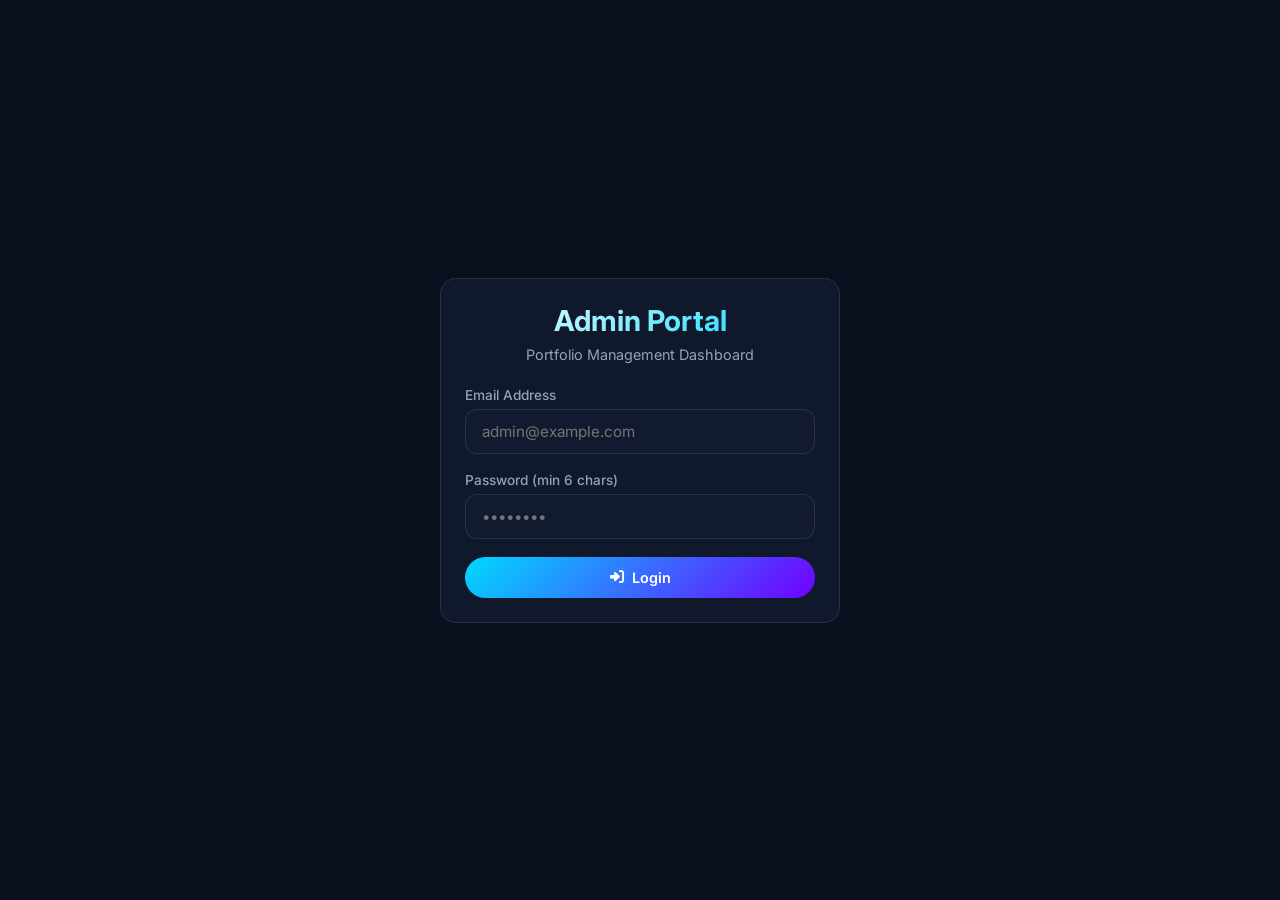
==== commit 690e5799: "Perf: Remove all backdrop filters to ensure 60fps scrolling on laptops" ====
--- a/admin.html
+++ b/admin.html
@@ -40,7 +40,7 @@
         /* Glassmorphism containers */
         .glass-card {
             background: var(--bg-card);
-            backdrop-filter: blur(12px);
+            /* backdrop-filter removed */(12px);
             border: 1px solid var(--border);
             border-radius: var(--radius-lg);
             padding: 24px;
@@ -404,8 +404,8 @@
             bottom: 0;
             left: 0;
             z-index: 1000;
-            backdrop-filter: blur(16px);
-            -webkit-backdrop-filter: blur(16px);
+            /* backdrop-filter removed */(16px);
+            -webkit-/* backdrop-filter removed */(16px);
             box-shadow: 5px 0 25px rgba(0, 0, 0, 0.3);
             transition: transform 0.3s cubic-bezier(0.4, 0, 0.2, 1);
             transform: translateZ(0);
@@ -528,8 +528,8 @@
             display: flex;
             align-items: center;
             justify-content: space-between;
-            backdrop-filter: blur(12px);
-            -webkit-backdrop-filter: blur(12px);
+            /* backdrop-filter removed */(12px);
+            -webkit-/* backdrop-filter removed */(12px);
             position: sticky;
             top: 0;
             z-index: 900;
@@ -554,7 +554,7 @@
             right: 0;
             bottom: 0;
             background: rgba(0, 0, 0, 0.8);
-            backdrop-filter: blur(8px);
+            /* backdrop-filter removed to fix heavy scroll lag */
             z-index: 2000;
             display: none;
             align-items: center;
@@ -578,6 +578,8 @@
             box-shadow: 0 25px 60px rgba(0,0,0,0.6);
             position: relative;
             animation: modalSlide 0.3s ease-out;
+            overscroll-behavior: contain;
+            transform: translateZ(0); /* Hardware acceleration for smooth scroll */
         }
 
         @keyframes modalSlide {
@@ -1039,8 +1041,8 @@
                                 </small>
                             </div>
                             <div class="form-group">
-                                <label>Display Order * (1 = First, 2 = Second...)</label>
-                                <input type="number" id="sk-order" required value="1" min="1" placeholder="e.g. 1">
+                                <label>Display Order (Optional — Leave blank to place at end)</label>
+                                <input type="number" id="sk-order" min="1" placeholder="e.g. 1 (Blank = Last)">
                             </div>
                             <div class="form-group">
                                 <label>Brand Color *</label>
@@ -1453,12 +1455,25 @@
                     <input type="text" id="edit-sk-icon" required oninput="sanitizeIconInput('edit-sk-icon')">
                 </div>
                 <div class="form-group">
-                    <label>Display Order * (1, 2, 3...)</label>
-                    <input type="number" id="edit-sk-order" required min="1" placeholder="e.g. 1">
+                    <label>Display Order (Optional — Leave blank to place at end)</label>
+                    <input type="number" id="edit-sk-order" min="1" placeholder="e.g. 1 (Blank = Last)">
                 </div>
                 <div class="form-group">
                     <label>Brand Color *</label>
-                    <input type="color" id="edit-sk-color" required style="height: 45px; padding: 5px; width:100%;">
+                    <div style="display:flex; gap:10px; align-items:center;">
+                        <input type="color" id="edit-sk-color" required value="#3776AB" style="height: 42px; width:50px; padding: 2px; border-radius:8px; border:1px solid rgba(255,255,255,0.1); cursor:pointer; background:none;" oninput="document.getElementById('edit-sk-color-hex').value = this.value;">
+                        <input type="text" id="edit-sk-color-hex" value="#3776AB" placeholder="#3776AB" style="flex:1; padding:8px 12px; border-radius:8px; border:1px solid rgba(255,255,255,0.1); background:rgba(0,0,0,0.3); color:#fff; font-family:monospace;" oninput="if(this.value.startsWith('#') || this.value.length>=3) { document.getElementById('edit-sk-color').value = this.value; }">
+                    </div>
+                    <div style="display:flex; gap:8px; margin-top:10px; align-items:center; flex-wrap:wrap;">
+                        <span style="font-size:0.75rem; color:var(--text-muted);">Quick Presets:</span>
+                        <button type="button" onclick="setEditPresetColor('#ef4444')" style="width:22px; height:22px; border-radius:50%; background:#ef4444; border:none; cursor:pointer;" title="Red"></button>
+                        <button type="button" onclick="setEditPresetColor('#3b82f6')" style="width:22px; height:22px; border-radius:50%; background:#3b82f6; border:none; cursor:pointer;" title="Blue"></button>
+                        <button type="button" onclick="setEditPresetColor('#00d9ff')" style="width:22px; height:22px; border-radius:50%; background:#00d9ff; border:none; cursor:pointer;" title="Cyan"></button>
+                        <button type="button" onclick="setEditPresetColor('#10b981')" style="width:22px; height:22px; border-radius:50%; background:#10b981; border:none; cursor:pointer;" title="Green"></button>
+                        <button type="button" onclick="setEditPresetColor('#f59e0b')" style="width:22px; height:22px; border-radius:50%; background:#f59e0b; border:none; cursor:pointer;" title="Yellow"></button>
+                        <button type="button" onclick="setEditPresetColor('#8b5cf6')" style="width:22px; height:22px; border-radius:50%; background:#8b5cf6; border:none; cursor:pointer;" title="Purple"></button>
+                        <button type="button" onclick="setEditPresetColor('#ffffff')" style="width:22px; height:22px; border-radius:50%; background:#ffffff; border:none; cursor:pointer;" title="White"></button>
+                    </div>
                 </div>
                 <div style="display:flex; gap:10px; margin-top:20px;">
                     <button type="submit" class="btn btn-primary" style="flex:1;"><i class="fas fa-save"></i> Update Skill</button>
@@ -1588,7 +1603,7 @@
                     name: document.getElementById('sk-name').value,
                     icon: sanitizeIcon(document.getElementById('sk-icon').value),
                     color: document.getElementById('sk-color-hex')?.value || document.getElementById('sk-color').value,
-                    order: parseInt(document.getElementById('sk-order').value) || 1,
+                    order: document.getElementById('sk-order').value !== '' ? parseInt(document.getElementById('sk-order').value) : null,
                     createdAt: serverTimestamp()
                 });
                 addSkillForm.reset();
@@ -1725,47 +1740,10 @@
             let adminProjectsSeeded = false;
             onSnapshot(collection(db, 'projects'), async (snapshot) => {
                 projectsContainer.innerHTML = '';
-                projectCountEl.textContent = snapshot.size;
-
-                if (snapshot.empty && !adminProjectsSeeded) {
-                    adminProjectsSeeded = true;
-                    projectsContainer.innerHTML = '<p style="color:var(--text-muted);font-size:0.9rem;">Seeding default projects...</p>';
-                    const defaultProjects = [
-                        {
-                            title: "Portfolio Website",
-                            category: "frontend",
-                            image: "img/Screenshot 2026-01-23 235442.png",
-                            description: "Personal portfolio website built with modern HTML, CSS, and JavaScript featuring smooth animations.",
-                            liveUrl: "https://rashi0099.github.io/portfolio.0/",
-                            githubUrl: "https://github.com/Rashi0099/"
-                        },
-                        {
-                            title: "Frontend Development",
-                            category: "python",
-                            image: "img/Screenshot 2026-01-23 234941.png",
-                            description: "Developed responsive frontend components using HTML, CSS clean structure and interactive behavior.",
-                            liveUrl: "https://rashi0099.github.io/nikeeee/",
-                            githubUrl: "https://github.com/Rashi0099/"
-                        },
-                        {
-                            title: "E-commerce Demo",
-                            category: "web",
-                            image: "img/Screenshot 2026-01-23 234547.png",
-                            description: "Modern e-commerce page layout practicing CSS Grid, Flexbox, and responsive design principles.",
-                            liveUrl: "https://rashi0099.github.io/fashion-wear.0/",
-                            githubUrl: "https://github.com/Rashi0099/"
-                        }
-                    ];
-                    for (const proj of defaultProjects) {
-                        try {
-                            await addDoc(collection(db, 'projects'), { ...proj, createdAt: serverTimestamp() });
-                        } catch(e){}
-                    }
-                    return;
-                }
+                if (projectCountEl) projectCountEl.textContent = snapshot.size;
 
                 if (snapshot.empty) {
-                    projectsContainer.innerHTML = '<p style="color: var(--text-muted); font-size: 0.9rem;">No projects added yet.</p>';
+                    projectsContainer.innerHTML = '<p style="color: var(--text-muted); font-size: 0.9rem;">No projects added yet. Use "Add New Project" tab above!</p>';
                     return;
                 }
 
@@ -1857,8 +1835,8 @@
                         await updateDoc(doc(db, 'skills', id), {
                             name: document.getElementById('edit-sk-name').value,
                             icon: sanitizeIcon(document.getElementById('edit-sk-icon').value),
-                            color: document.getElementById('edit-sk-color').value,
-                            order: parseInt(document.getElementById('edit-sk-order').value) || 1,
+                            color: document.getElementById('edit-sk-color-hex')?.value || document.getElementById('edit-sk-color').value,
+                            order: document.getElementById('edit-sk-order').value !== '' ? parseInt(document.getElementById('edit-sk-order').value) : null,
                             updatedAt: serverTimestamp()
                         });
                         window.closeEditModal();
@@ -2008,7 +1986,7 @@
             if (dz) dz.innerHTML = '<i class="fas fa-spinner fa-spin" style="font-size:1.2rem; color:var(--primary);"></i><p style="color:var(--primary); margin:4px 0 0; font-size:0.75rem;">Uploading...</p>';
 
             try {
-                const compressedUrl = await window.compressImageFile(file, 1920, 0.90);
+                const compressedUrl = await window.compressImageFile(file, 1080, 0.65);
                 const fieldName = `bg${section.charAt(0).toUpperCase() + section.slice(1)}`;
                 await updateDoc(doc(db, 'settings', 'general'), {
                     [fieldName]: compressedUrl
@@ -2107,27 +2085,6 @@
             let adminSkillsSeeded = false;
             onSnapshot(collection(db, 'skills'), async (snapshot) => {
                 skillsContainer.innerHTML = '';
-                if (snapshot.empty && !adminSkillsSeeded) {
-                    adminSkillsSeeded = true;
-                    skillsContainer.innerHTML = '<p style="color:var(--text-muted);font-size:0.9rem;">Seeding default skills...</p>';
-                    const defaultSkills = [
-                        { name: 'Python',     icon: 'fab fa-python',    color: '#3776AB', order: 1 },
-                        { name: 'Django',     icon: 'fa-solid fa-d',    color: '#44B78B', order: 2 },
-                        { name: 'HTML5',      icon: 'fab fa-html5',     color: '#E34F26', order: 3 },
-                        { name: 'CSS3',       icon: 'fab fa-css3-alt',  color: '#1572B6', order: 4 },
-                        { name: 'JavaScript', icon: 'fab fa-js',        color: '#F7DF1E', order: 5 },
-                        { name: 'Git',        icon: 'fab fa-git-alt',   color: '#F05032', order: 6 },
-                        { name: 'SQL',        icon: 'fas fa-database',  color: '#336791', order: 7 },
-                        { name: 'Java',       icon: 'fab fa-java',      color: '#ED8B00', order: 8 },
-                        { name: 'Bootstrap',  icon: 'fab fa-bootstrap', color: '#7952B3', order: 9 },
-                        { name: 'Unix',       icon: 'fas fa-terminal',  color: '#4EAA25', order: 10 },
-                    ];
-                    for (const sk of defaultSkills) {
-                        try { await addDoc(collection(db, 'skills'), { ...sk, createdAt: serverTimestamp() }); } catch(e){}
-                    }
-                    return;
-                }
-
                 if (snapshot.empty) {
                     skillsContainer.innerHTML = '<p style="color:var(--text-muted);font-size:0.9rem;">No skills found. Click "Populate Default Skills" above!</p>';
                     return;
@@ -2135,7 +2092,11 @@
 
                 const docsList = [];
                 snapshot.forEach(docSnap => docsList.push({ id: docSnap.id, data: docSnap.data() }));
-                docsList.sort((a, b) => (Number(a.data.order) || 99) - (Number(b.data.order) || 99));
+                docsList.sort((a, b) => {
+                    const ordA = (a.data.order !== undefined && a.data.order !== null && a.data.order !== '') ? Number(a.data.order) : 999;
+                    const ordB = (b.data.order !== undefined && b.data.order !== null && b.data.order !== '') ? Number(b.data.order) : 999;
+                    return ordA - ordB;
+                });
 
                 docsList.forEach(({ id, data }) => {
                     const item = document.createElement('div');
@@ -2156,12 +2117,20 @@
 
                     const badge = document.createElement('span');
                     badge.style.fontSize = '0.72rem';
-                    badge.style.background = 'rgba(0,217,255,0.15)';
-                    badge.style.color = 'var(--primary)';
                     badge.style.padding = '2px 8px';
                     badge.style.borderRadius = '12px';
                     badge.style.marginLeft = '10px';
-                    badge.textContent = '#' + (data.order || 1);
+                    
+                    const hasOrder = (data.order !== undefined && data.order !== null && data.order !== '');
+                    if (hasOrder) {
+                        badge.style.background = 'rgba(0,217,255,0.15)';
+                        badge.style.color = 'var(--primary)';
+                        badge.textContent = '#' + data.order;
+                    } else {
+                        badge.style.background = 'rgba(255,255,255,0.08)';
+                        badge.style.color = 'var(--text-muted)';
+                        badge.textContent = 'Unordered (End)';
+                    }
                     h4.appendChild(badge);
 
                     infoDiv.appendChild(h4);
@@ -2194,17 +2163,8 @@
             let adminServicesSeeded = false;
             onSnapshot(collection(db, 'services'), async (snapshot) => {
                 servicesContainer.innerHTML = '';
-                if (snapshot.empty && !adminServicesSeeded) {
-                    adminServicesSeeded = true;
-                    servicesContainer.innerHTML = '<p style="color:var(--text-muted);font-size:0.9rem;">Seeding default services...</p>';
-                    const defaultServices = [
-                        { title: 'Full-Stack Web Development', description: 'Building scalable, responsive web applications using Python, Django, and modern frontend technologies.', icon: 'fas fa-code' },
-                        { title: 'Backend & API Design', description: 'Developing robust RESTful APIs, database schemas, and backend logic tailored for high performance.', icon: 'fas fa-server' },
-                        { title: 'Database & Cloud Integration', description: 'Designing, optimizing SQL databases and integrating cloud services like Firebase and AWS.', icon: 'fas fa-database' }
-                    ];
-                    for (const sv of defaultServices) {
-                        try { await addDoc(collection(db, 'services'), { ...sv, createdAt: serverTimestamp() }); } catch(e){}
-                    }
+                if (snapshot.empty) {
+                    servicesContainer.innerHTML = '<p style="color:var(--text-muted);font-size:0.9rem;">No services added yet. Use "Add Service" tab above!</p>';
                     return;
                 }
 
@@ -2350,7 +2310,7 @@
             if (dz) dz.innerHTML = '<i class="fas fa-spinner fa-spin" style="font-size:1.6rem; color:var(--primary);"></i><p style="color:var(--primary); margin:6px 0 0; font-size:0.84rem;">Optimizing image...</p>';
 
             try {
-                const compressedUrl = await window.compressImageFile(file, 1920, 0.90);
+                const compressedUrl = await window.compressImageFile(file, 1080, 0.65);
                 if (urlInput) urlInput.value = compressedUrl;
                 if (previewImg) previewImg.src = compressedUrl;
                 if (previewBox) previewBox.style.display = 'block';
@@ -2454,32 +2414,141 @@
             if (!container) return;
             const card = document.createElement('div');
             card.className = 'screenshot-row-card';
-            card.style.cssText = 'background: rgba(15, 23, 42, 0.7); border: 1px solid rgba(0, 217, 255, 0.2); border-radius: 12px; padding: 14px; display: flex; flex-direction: column; gap: 8px; position: relative;';
             
             const esc = (s) => (s || '').replace(/"/g, '&quot;');
-
+            
+            if (url) {
+                // Compact View for Existing/Saved Screenshots
+                card.style.cssText = 'background: rgba(15, 23, 42, 0.5); border: 1px solid rgba(0, 217, 255, 0.1); border-radius: 8px; padding: 10px; display: flex; align-items: center; gap: 12px; position: relative;';
+                card.innerHTML = `
+                    <input type="hidden" class="sc-url-input" value="${esc(url)}">
+                    <input type="hidden" class="sc-title-input" value="${esc(title)}">
+                    <input type="hidden" class="sc-desc-input" value="${esc(desc)}">
+                    
+                    <img src="${esc(url)}" style="width: 48px; height: 48px; object-fit: cover; border-radius: 6px; border: 1px solid rgba(255,255,255,0.1);">
+                    <div style="flex: 1; overflow: hidden;">
+                        <div style="font-size: 0.85rem; font-weight: 600; color: #fff; white-space: nowrap; overflow: hidden; text-overflow: ellipsis;">${esc(title) || 'Screenshot'}</div>
+                        <div style="font-size: 0.75rem; color: #94a3b8; white-space: nowrap; overflow: hidden; text-overflow: ellipsis; margin-top: 2px;">${esc(desc) || 'No description'}</div>
+                    </div>
+                    
+                    <div style="display: flex; gap: 6px;">
+                        <button type="button" onclick="window.expandScreenshotRow(this, '${containerId}')" style="color: #3b82f6; background: rgba(59, 130, 246, 0.1); border: none; border-radius: 6px; width: 32px; height: 32px; display: flex; align-items: center; justify-content: center; cursor: pointer; transition: all 0.2s;" onmouseover="this.style.background='rgba(59, 130, 246, 0.2)'" onmouseout="this.style.background='rgba(59, 130, 246, 0.1)'" title="Edit Screenshot">
+                            <i class="fas fa-edit"></i>
+                        </button>
+                        <button type="button" onclick="this.closest('.screenshot-row-card').remove()" style="color: #ef4444; background: rgba(239, 68, 68, 0.1); border: none; border-radius: 6px; width: 32px; height: 32px; display: flex; align-items: center; justify-content: center; cursor: pointer; transition: all 0.2s;" onmouseover="this.style.background='rgba(239, 68, 68, 0.2)'" onmouseout="this.style.background='rgba(239, 68, 68, 0.1)'" title="Remove Screenshot">
+                            <i class="fas fa-trash-alt"></i>
+                        </button>
+                    </div>
+                `;
+            } else {
+                // Full Form View for New Screenshots
+                card.style.cssText = 'background: rgba(15, 23, 42, 0.7); border: 1px solid rgba(0, 217, 255, 0.3); border-radius: 12px; padding: 14px; display: flex; flex-direction: column; gap: 10px; position: relative; box-shadow: 0 4px 12px rgba(0,0,0,0.2);';
+                card.innerHTML = `
+                    <button type="button" onclick="this.closest('.screenshot-row-card').remove()" style="position: absolute; top: 10px; right: 10px; color: #ef4444; background: none; border: none; font-size: 0.95rem; cursor: pointer; padding: 4px;" title="Remove Form">
+                        <i class="fas fa-times"></i>
+                    </button>
+
+                    <div style="font-weight:600; font-size:0.85rem; color:var(--primary); margin-bottom:2px; display:flex; align-items:center; gap:6px;">
+                        <i class="fas fa-image"></i> Add New Screenshot
+                    </div>
+
+                    <div style="display: flex; gap: 8px; align-items: center;">
+                        <input type="text" class="sc-url-input" placeholder="Image URL (upload first 👉)" value="" style="flex: 1; padding: 8px 10px; font-size: 0.85rem; border-radius: 6px; background: rgba(0,0,0,0.3); border: 1px solid rgba(255,255,255,0.1); color: #fff;">
+                        <label class="btn btn-secondary" style="padding: 7px 14px; font-size: 0.8rem; margin: 0; cursor: pointer; white-space: nowrap;">
+                            <i class="fas fa-upload"></i> Upload
+                            <input type="file" accept="image/*" onchange="window.uploadRowImage(this)" style="display:none;">
+                        </label>
+                    </div>
+
+                    <input type="text" class="sc-title-input" placeholder="Screenshot Title (e.g. User Dashboard)" value="" style="padding: 8px 10px; font-size: 0.85rem; border-radius: 6px; background: rgba(0,0,0,0.3); border: 1px solid rgba(255,255,255,0.1); color: #fff;">
+
+                    <textarea class="sc-desc-input" rows="2" placeholder="Full Explanation / Feature details..." style="padding: 8px 10px; font-size: 0.85rem; border-radius: 6px; background: rgba(0,0,0,0.3); border: 1px solid rgba(255,255,255,0.1); color: #fff; resize: vertical;"></textarea>
+                    
+                    <button type="button" onclick="window.collapseAndAddNext(this, '${containerId}')" style="margin-top: 4px; padding: 10px; background: rgba(0,217,255,0.15); color: var(--primary); border: 1px solid var(--primary); border-radius: 6px; cursor: pointer; font-size: 0.85rem; font-weight: 600; transition: all 0.2s;" onmouseover="this.style.background='rgba(0,217,255,0.25)'" onmouseout="this.style.background='rgba(0,217,255,0.15)'">
+                        <i class="fas fa-check"></i> Save & Add Next Screenshot
+                    </button>
+                `;
+            }
+            container.appendChild(card);
+        };
+
+        window.collapseAndAddNext = (btnEl, containerId, isEdit = false) => {
+            const card = btnEl.closest('.screenshot-row-card');
+            const url = card.querySelector('.sc-url-input').value.trim();
+            const title = card.querySelector('.sc-title-input').value.trim();
+            const desc = card.querySelector('.sc-desc-input').value.trim();
+            
+            if (!url) {
+                alert('Please upload an image or provide a URL first!');
+                return;
+            }
+            
+            const esc = (s) => (s || '').replace(/"/g, '&quot;');
+            
+            // Convert to compact view
+            card.style.cssText = 'background: rgba(15, 23, 42, 0.5); border: 1px solid rgba(0, 217, 255, 0.1); border-radius: 8px; padding: 10px; display: flex; align-items: center; gap: 12px; position: relative;';
             card.innerHTML = `
-                <button type="button" onclick="this.closest('.screenshot-row-card').remove()" style="position: absolute; top: 10px; right: 10px; color: #ef4444; background: none; border: none; font-size: 0.95rem; cursor: pointer; padding: 4px;" title="Remove Screenshot">
-                    <i class="fas fa-trash-alt"></i>
+                <input type="hidden" class="sc-url-input" value="${esc(url)}">
+                <input type="hidden" class="sc-title-input" value="${esc(title)}">
+                <input type="hidden" class="sc-desc-input" value="${esc(desc)}">
+                
+                <img src="${esc(url)}" style="width: 48px; height: 48px; object-fit: cover; border-radius: 6px; border: 1px solid rgba(255,255,255,0.1);">
+                <div style="flex: 1; overflow: hidden;">
+                    <div style="font-size: 0.85rem; font-weight: 600; color: #fff; white-space: nowrap; overflow: hidden; text-overflow: ellipsis;">${esc(title) || 'Screenshot'}</div>
+                    <div style="font-size: 0.75rem; color: #94a3b8; white-space: nowrap; overflow: hidden; text-overflow: ellipsis; margin-top: 2px;">${esc(desc) || 'No description'}</div>
+                </div>
+                
+                <div style="display: flex; gap: 6px;">
+                    <button type="button" onclick="window.expandScreenshotRow(this, '${containerId}')" style="color: #3b82f6; background: rgba(59, 130, 246, 0.1); border: none; border-radius: 6px; width: 32px; height: 32px; display: flex; align-items: center; justify-content: center; cursor: pointer; transition: all 0.2s;" onmouseover="this.style.background='rgba(59, 130, 246, 0.2)'" onmouseout="this.style.background='rgba(59, 130, 246, 0.1)'" title="Edit Screenshot">
+                        <i class="fas fa-edit"></i>
+                    </button>
+                    <button type="button" onclick="this.closest('.screenshot-row-card').remove()" style="color: #ef4444; background: rgba(239, 68, 68, 0.1); border: none; border-radius: 6px; width: 32px; height: 32px; display: flex; align-items: center; justify-content: center; cursor: pointer; transition: all 0.2s;" onmouseover="this.style.background='rgba(239, 68, 68, 0.2)'" onmouseout="this.style.background='rgba(239, 68, 68, 0.1)'" title="Remove Screenshot">
+                        <i class="fas fa-trash-alt"></i>
+                    </button>
+                </div>
+            `;
+            
+            // Add a new empty row only if we are NOT just editing an existing one
+            if (!isEdit) {
+                window.addScreenshotRow(containerId);
+            }
+        };
+
+        window.expandScreenshotRow = (btnEl, containerId) => {
+            const card = btnEl.closest('.screenshot-row-card');
+            const url = card.querySelector('.sc-url-input').value.trim();
+            const title = card.querySelector('.sc-title-input').value.trim();
+            const desc = card.querySelector('.sc-desc-input').value.trim();
+            
+            const esc = (s) => (s || '').replace(/"/g, '&quot;');
+            
+            card.style.cssText = 'background: rgba(15, 23, 42, 0.7); border: 1px solid rgba(0, 217, 255, 0.3); border-radius: 12px; padding: 14px; display: flex; flex-direction: column; gap: 10px; position: relative; box-shadow: 0 4px 12px rgba(0,0,0,0.2);';
+            
+            card.innerHTML = `
+                <button type="button" onclick="this.closest('.screenshot-row-card').remove()" style="position: absolute; top: 10px; right: 10px; color: #ef4444; background: none; border: none; font-size: 0.95rem; cursor: pointer; padding: 4px;" title="Remove Form">
+                    <i class="fas fa-times"></i>
                 </button>
 
-                <div style="font-weight:600; font-size:0.8rem; color:var(--primary); margin-bottom:2px; display:flex; align-items:center; gap:6px;">
-                    <i class="fas fa-image"></i> Screenshot Item
+                <div style="font-weight:600; font-size:0.85rem; color:var(--primary); margin-bottom:2px; display:flex; align-items:center; gap:6px;">
+                    <i class="fas fa-image"></i> Edit Screenshot
                 </div>
 
                 <div style="display: flex; gap: 8px; align-items: center;">
-                    <input type="text" class="sc-url-input" placeholder="Image URL or Path (e.g. img/screen1.png)" value="${esc(url)}" style="flex: 1; padding: 7px 10px; font-size: 0.85rem; border-radius: 6px; background: rgba(0,0,0,0.3); border: 1px solid rgba(255,255,255,0.1); color: #fff;">
-                    <label class="btn btn-secondary" style="padding: 6px 12px; font-size: 0.75rem; margin: 0; cursor: pointer; white-space: nowrap;">
+                    <input type="text" class="sc-url-input" placeholder="Image URL (upload first 👉)" value="${esc(url)}" style="flex: 1; padding: 8px 10px; font-size: 0.85rem; border-radius: 6px; background: rgba(0,0,0,0.3); border: 1px solid rgba(255,255,255,0.1); color: #fff;">
+                    <label class="btn btn-secondary" style="padding: 7px 14px; font-size: 0.8rem; margin: 0; cursor: pointer; white-space: nowrap;">
                         <i class="fas fa-upload"></i> Upload
                         <input type="file" accept="image/*" onchange="window.uploadRowImage(this)" style="display:none;">
                     </label>
                 </div>
 
-                <input type="text" class="sc-title-input" placeholder="Screenshot Title (e.g. User Dashboard)" value="${esc(title)}" style="padding: 7px 10px; font-size: 0.85rem; border-radius: 6px; background: rgba(0,0,0,0.3); border: 1px solid rgba(255,255,255,0.1); color: #fff;">
-
-                <textarea class="sc-desc-input" rows="2" placeholder="Full Explanation / Feature details..." style="padding: 7px 10px; font-size: 0.85rem; border-radius: 6px; background: rgba(0,0,0,0.3); border: 1px solid rgba(255,255,255,0.1); color: #fff; resize: vertical;">${desc}</textarea>
+                <input type="text" class="sc-title-input" placeholder="Screenshot Title (e.g. User Dashboard)" value="${esc(title)}" style="padding: 8px 10px; font-size: 0.85rem; border-radius: 6px; background: rgba(0,0,0,0.3); border: 1px solid rgba(255,255,255,0.1); color: #fff;">
+
+                <textarea class="sc-desc-input" rows="2" placeholder="Full Explanation / Feature details..." style="padding: 8px 10px; font-size: 0.85rem; border-radius: 6px; background: rgba(0,0,0,0.3); border: 1px solid rgba(255,255,255,0.1); color: #fff; resize: vertical;">${desc}</textarea>
+                
+                <button type="button" onclick="window.collapseAndAddNext(this, '${containerId}', true)" style="margin-top: 4px; padding: 10px; background: rgba(0,217,255,0.15); color: var(--primary); border: 1px solid var(--primary); border-radius: 6px; cursor: pointer; font-size: 0.85rem; font-weight: 600; transition: all 0.2s;" onmouseover="this.style.background='rgba(0,217,255,0.25)'" onmouseout="this.style.background='rgba(0,217,255,0.15)'">
+                    <i class="fas fa-check"></i> Save Changes
+                </button>
             `;
-            container.appendChild(card);
         };
 
         window.uploadRowImage = async (inputEl) => {
@@ -2493,7 +2562,7 @@
             if (uploadLabel) uploadLabel.innerHTML = '<i class="fas fa-spinner fa-spin"></i> ...';
 
             try {
-                const compressedUrl = await window.compressImageFile(file, 1920, 0.90);
+                const compressedUrl = await window.compressImageFile(file, 1080, 0.65);
                 if (urlInput) urlInput.value = compressedUrl;
                 if (uploadLabel) uploadLabel.innerHTML = '<i class="fas fa-check-circle" style="color:#22c55e;"></i> Done';
                 
@@ -2578,7 +2647,7 @@
             if (dz) dz.innerHTML = '<i class="fas fa-spinner fa-spin" style="font-size:1.2rem; color:var(--primary);"></i><p style="color:var(--primary); margin:4px 0 0; font-size:0.8rem;">Optimizing image...</p>';
 
             try {
-                const compressedUrl = await window.compressImageFile(file, 1920, 0.90);
+                const compressedUrl = await window.compressImageFile(file, 1080, 0.65);
                 if (urlInput) { urlInput.value = compressedUrl; }
                 if (previewImg) previewImg.src = compressedUrl;
                 if (previewBox) previewBox.style.display = 'block';
@@ -2651,7 +2720,10 @@
             document.getElementById('edit-sk-name').value = data.name || '';
             document.getElementById('edit-sk-icon').value = data.icon || '';
             document.getElementById('edit-sk-color').value = data.color || '#00d9ff';
-            document.getElementById('edit-sk-order').value = data.order || 1;
+            if (document.getElementById('edit-sk-color-hex')) {
+                document.getElementById('edit-sk-color-hex').value = data.color || '#00d9ff';
+            }
+            document.getElementById('edit-sk-order').value = (data.order !== undefined && data.order !== null) ? data.order : '';
 
                         document.getElementById('edit-project-form').style.display = 'none';
             document.getElementById('edit-skill-form').style.display = 'block';
@@ -2785,6 +2857,13 @@
             updateSkillPreview();
         }
 
+        function setEditPresetColor(hex) {
+            const colorEl = document.getElementById('edit-sk-color');
+            const hexEl = document.getElementById('edit-sk-color-hex');
+            if (colorEl) colorEl.value = hex;
+            if (hexEl) hexEl.value = hex;
+        }
+
         function updateSkillPreview() {
             const icon  = sanitizeIcon(document.getElementById('sk-icon')?.value || 'fab fa-python');
             const name  = document.getElementById('sk-name')?.value.trim() || 'Skill Name';
